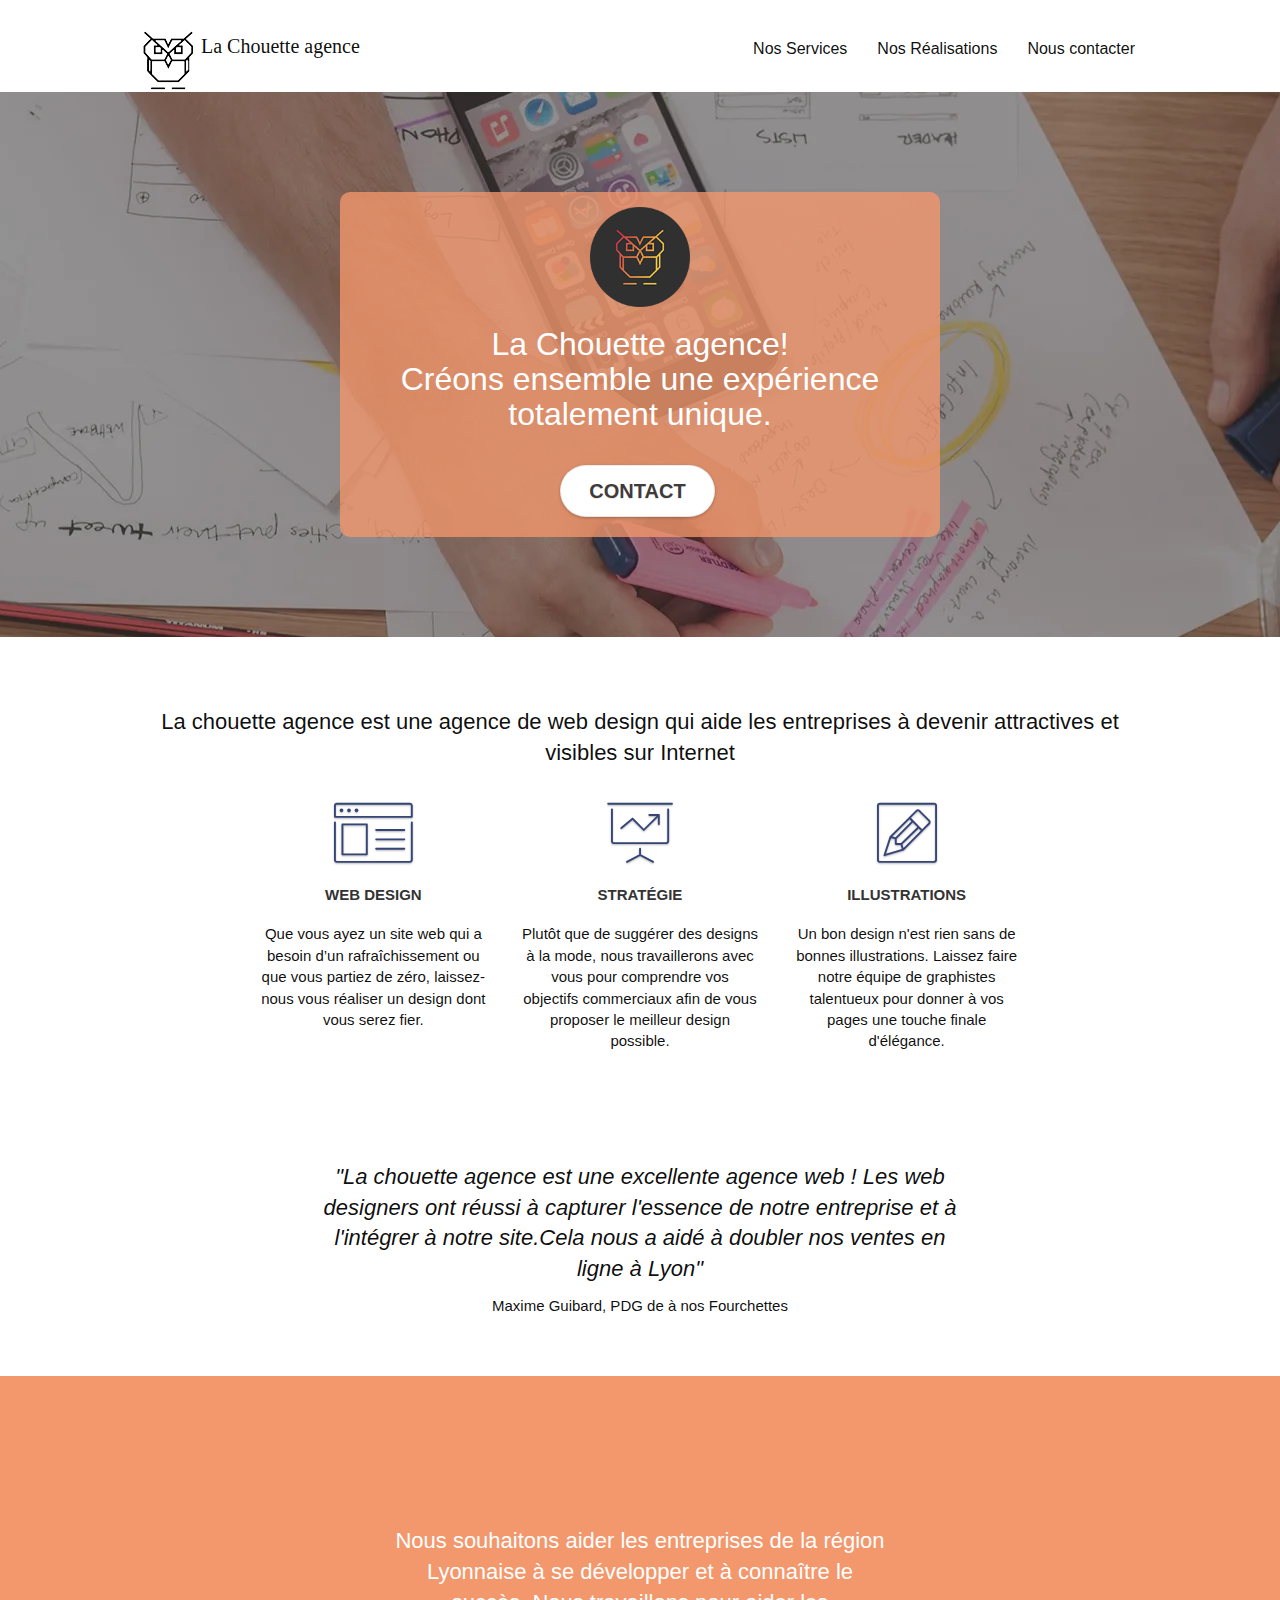
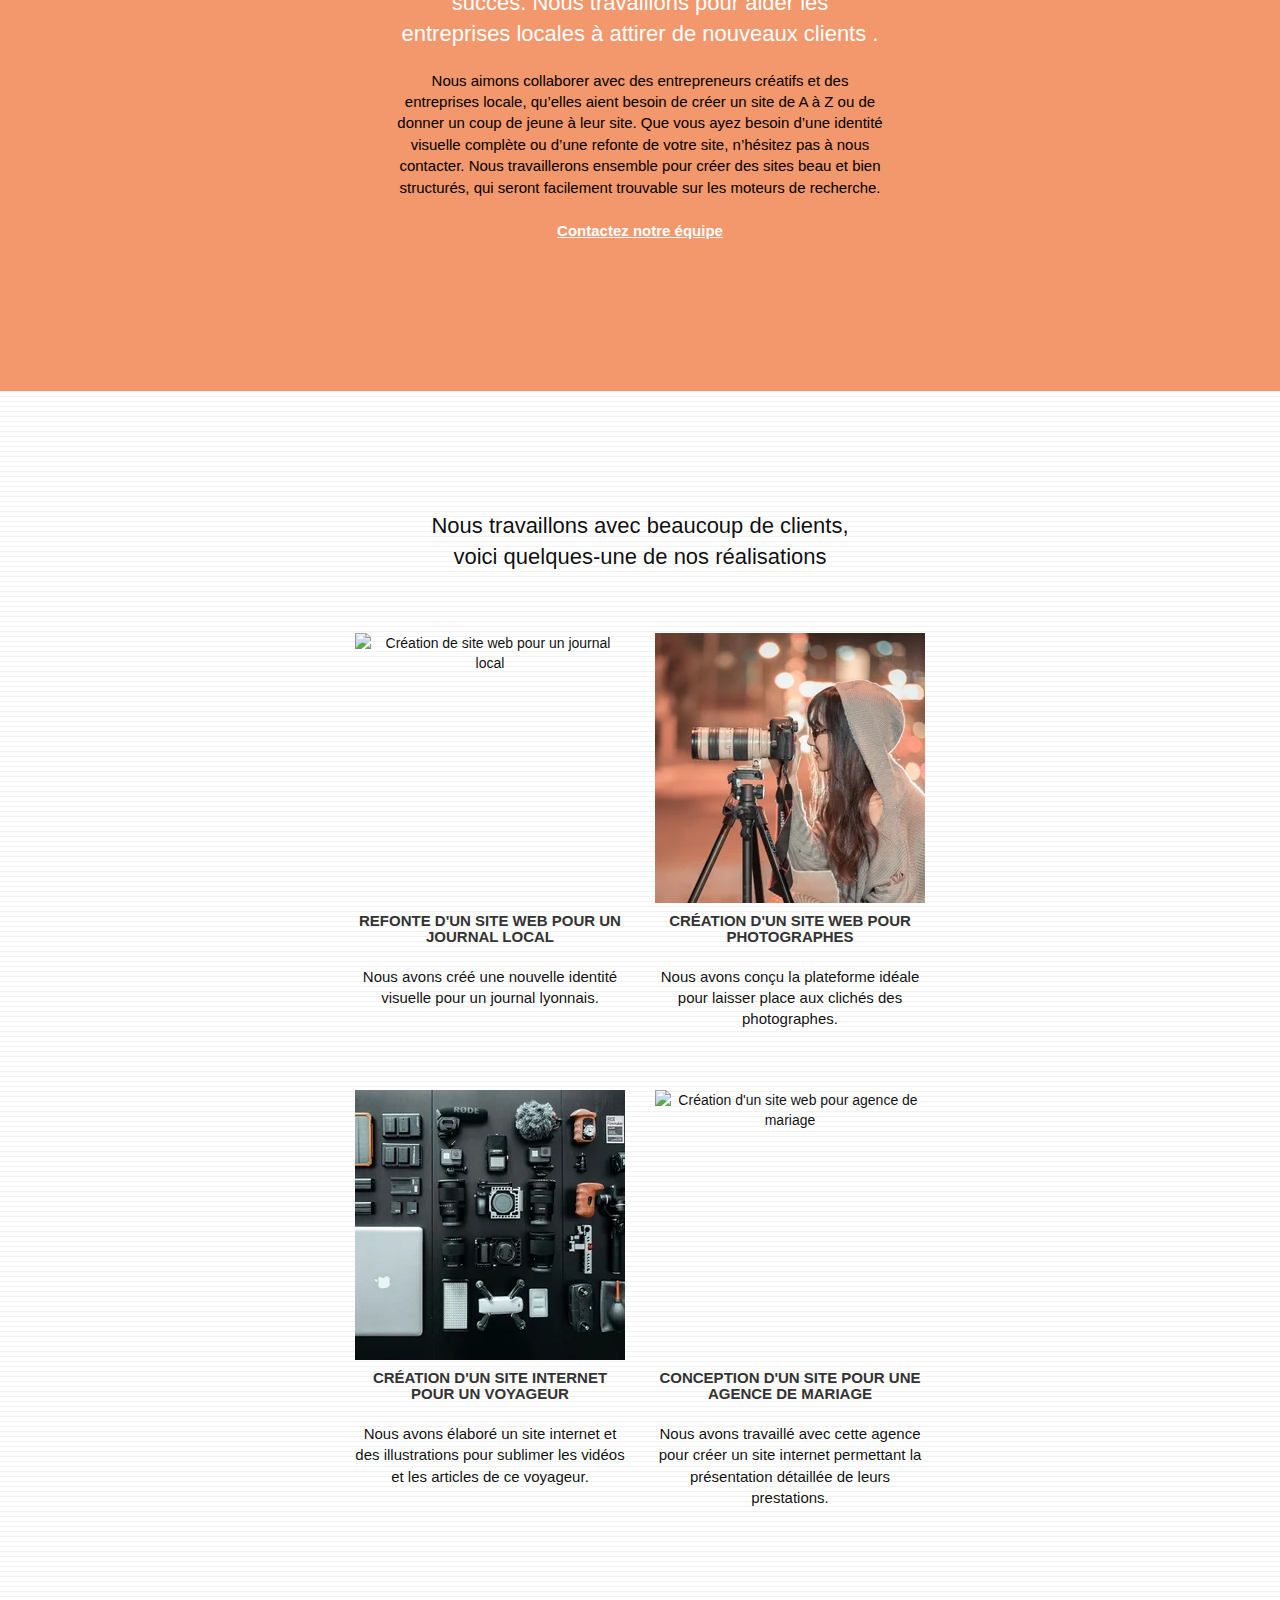
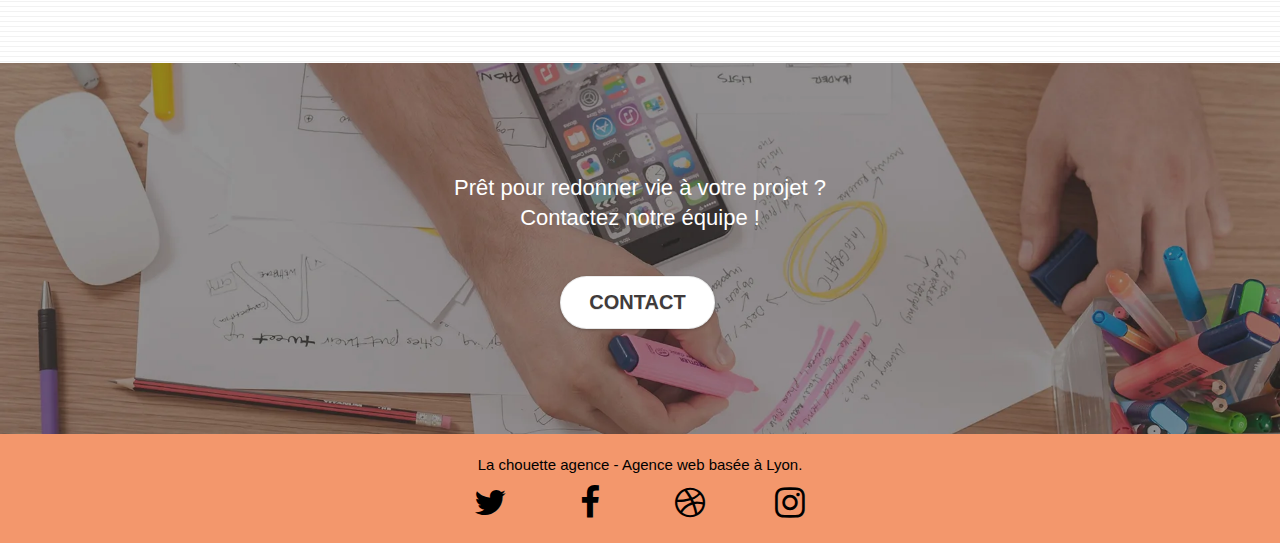
==== index.html @ d2828cb6 "Update index.html" ====
<!doctype html>
<html lang="fr">
<head>
	<title>La chouette agence, Entreprise de webdesign à Lyon</title>
    <meta charset="utf-8">
<!--Modification des mots-clés et description-->
    <meta name="keywords" content="Entreprise webdesign, Lyon, La choutette agence, agence web, site internet, création site web">
    <meta name="description" content="La chouette agence, entreprise de webdesign située à Lyon, qui conseille et aide les entreprises quel que soit leur domaine à réaliser leur futur projet.">
    <meta name="viewport" content="width=device-width, initial-scale=1.0, viewport-fit=cover">
	<meta name="google-site-verification" content="nMI5q4w3nzs-Ezta5hgh4aOCDaffCOp7oDGwOYuw6D8" />
<!--Autorisation d'indexation dans le moteur de recherche google-->
	<meta name="robots" content="index, follow">
<!--Open Graph-->
	<meta property="og:locale" content="fr_FR">
	<meta property="og:type" content="website">
	<meta property="og:title" content="La chouette agence, Entreprise webdesign à Lyon.">
	<meta property="og:url" content="https://tchessi.github.io/Lachouetteagence/index.html">
	<meta property="og:description" content="Créez votre site web grâce à l'expert en Web design La chouette agence situé à Lyon">
	<meta property="og:image" content="https://tchessi.github.io/Lachouetteagence/img/la-chouette-agence-banniere.jpg">
	<meta property="og:site_name" content="La chouette agence, Entreprise de Webdesign à Lyon">

    <link rel="shortcut icon" type="image/png" href="favicon.jpg"> 
	<link rel="apple-touch-icon" href="favicon.jpg">   
	<link rel="stylesheet" type="text/css" href="./css/bootstrap.css">
	<link rel="stylesheet" type="text/css" href="style.css">
	<link rel="stylesheet" type="text/css" href="./css/font-awesome.css">
	<link rel="stylesheet" type="text/css" href="./css/et-line.css">
	<link rel="preconnect" href="https://fonts.gstatic.com">

<!--Previent les duplications-->
	<link rel="canonical" href="https://tchessi.github.io/Lachouetteagence/index.html">   
<!-- Analytics -->
	<script defer src="https://www.googletagmanager.com/gtag/js?id=UA-164645214-1"></script>
	<script defer>
		window.dataLayer = window.dataLayer || [];
		function gtag() { dataLayer.push(arguments); }
		gtag('js', new Date());

		gtag('config', 'UA-164645214-1');
	</script>
<!-- Analytics END -->
    
</head>
<body>
<!-- Principal conteneur -->
<div class="page-container">
    
<!-- bloc-0 -->
<div class="bloc bgc-white l-bloc " id="bloc-0">
	<div class="container bloc-sm">

		<nav class="navbar row">
			<div class="navbar-header">
				<a class="navbar-brand" href="index.html" title="La page d'accueil"><img src="img/la-chouette-agence.png" width="31" height="40" alt="Logo du site" />
					<p>La Chouette agence</p>
				</a>
				<button id="nav-toggle" type="button" class="ui-navbar-toggle navbar-toggle" data-toggle="collapse" data-target=".navbar-1">
				<span class="sr-only">Toggle navigation</span><span class="icon-bar"></span><span class="icon-bar"></span><span class="icon-bar"></span>
				</button>
			</div>
			<div class="collapse navbar-collapse navbar-1 special-dropdown-nav">
				<ul class="site-navigation nav navbar-nav">
					<li>
						<a href="#bloc-2-services">Nos Services</a>
					</li>
					<li>
						<a href="#bloc-4-portfolio">Nos Réalisations</a>
					</li>
					<li>
						<a href="contact.html">Nous contacter</a>
					</li>
				</ul>
			</div>
		</nav>
	</div>
</div>
<!-- bloc-0 END -->

<!-- bloc-1-presentation -->
<div class="bloc bgc-dark-slate-blue bg-banniere d-bloc bg-t-edge bloc-bg-texture texture-paper b-parallax" id="bloc-1-hero" alt="Bannière du site">
	<div class="container bloc-lg">
		<div class="row tight-width-whitespace">
			<div class="col-sm-12 tangerine-background">
				<img src="img/logop.png" class="center-block image-resize-mode" width="100" height="100" alt="Logo de La chouette agence"/>
				<h1 class="text-center hero-bloc-text tc-white ">
					La Chouette agence! <br>
					Créons ensemble une expérience totalement unique.
				</h1>
				<div class="text-center">
					<a href="contact.html#bloc-7" class="btn btn-lg btn-clean btn-rd cta-hero btn-atomic-tangerine" id="cta-hero">Contact</a>
				</div>
			</div>
		</div>
	</div>
</div>
<!-- bloc-1-presentation END -->

<!-- bloc-2-services -->
<div class="bloc bgc-white l-bloc" id="bloc-2-services">
	<div class="container bloc-md">
		<div class="row">
			<div class="col-sm-12 text-center">
				<h2>La chouette agence est une agence de web design qui aide les entreprises à devenir attractives
					et visibles sur Internet</h2>
			</div>
		</div>
		<div class="row voffset-lg med-width-whitespace">
			<div class="col-sm-4">
				<div class="text-center">
					<span class="et-icon-browser sm-shadow icon-dark-slate-blue icons icon-lg"></span>
				</div>
				<h3 class="mg-md text-center">
					Web design
				</h3>
				<p class="text-center ">
					Que vous ayez un site web qui a besoin d&rsquo;un rafraîchissement ou que vous partiez de zéro, laissez-nous vous réaliser un design dont vous serez fier.
				</p>
			</div>
			<div class="col-sm-4">
				<div class="text-center">
					<span class="et-icon-presentation sm-shadow icon-dark-slate-blue icons icon-lg"></span>
				</div>
				<h3 class="mg-md text-center">
				Stratégie
				</h3>
				<p class="text-center ">
					Plutôt que de suggérer des designs à la mode, nous travaillerons avec vous pour comprendre vos objectifs commerciaux afin de vous proposer le meilleur design possible.<br>
				</p>
			</div>
			<div class="col-sm-4">
				<div class="text-center">
					<span class="et-icon-edit sm-shadow icon-dark-slate-blue icons icon-lg"></span>
				</div>
				<h3 class="mg-md text-center">
					Illustrations
				</h3>
				<p class="text-center ">
					Un bon design n'est rien sans de bonnes illustrations. Laissez faire notre équipe de graphistes talentueux pour donner à vos pages une touche finale d'élégance.
				</p>
			</div>
		</div>
		<div class="row voffset-lg voffset">
			<div class="col-xs-12 col-md-8 col-md-offset-2 text-center" alt="Avis de Maxime Guibard, PDG de à nos Fourchettes">
				<h2>
				<em>
					"La chouette agence est une excellente agence web !
					Les web designers ont réussi à capturer l'essence de notre entreprise et à l'intégrer à
					notre site.Cela nous a aidé à doubler nos ventes en ligne à Lyon"
				</em>
			</h2>
			<p>Maxime Guibard, PDG de à nos Fourchettes</p>
			</div>
		</div>
	</div>
</div>
<!-- bloc-2-services END -->

<!-- bloc-3-what-i-do -->
<div class="bloc tc-white bgc-atomic-tangerine bg-presentation d-bloc bloc-bg-texture texture-paper b-parallax" id="bloc-3-what-i-do">
	<div class="container bloc-lg">
		<div class="row tight-width-whitespace black-background">
			<div class="col-sm-12">
				<h2 class="mg-md text-center tc-white">
					Nous souhaitons aider les entreprises de la région Lyonnaise à se développer et à connaître le succès. Nous travaillons pour aider les entreprises locales à attirer de nouveaux clients .<br>
				</h2>
				<p class="text-center white">
					Nous aimons collaborer avec des entrepreneurs créatifs et des entreprises locale, qu’elles aient besoin de créer un site de A à Z ou de donner un coup de jeune à leur site. Que vous ayez besoin d’une identité visuelle complète ou d’une refonte de votre site, n’hésitez pas à nous contacter. Nous travaillerons ensemble pour créer des sites beau et bien structurés, qui seront facilement trouvable sur les moteurs de recherche. <br><br>
					<a class="ltc-white bold-link" href="contact.html" title="Contact">Contactez notre équipe</a><br>
				</p>
			</div>
		</div>
	</div>
</div>
<!-- bloc-3-what-i-do END -->

<!-- bloc-4-portfolio -->
<div class="bloc bgc-white bg-lines-h2-bg bg-repeat l-bloc" id="bloc-4-portfolio">
	<div class="container bloc-lg">
		<div class="row">
			<div class="col-sm-12 text-center">
				<h2>Nous travaillons avec beaucoup de clients, <br> voici quelques-une de nos réalisations</h2>
			</div>
		</div>
		<div class="row tight-width-whitespace portfolio-row">
			<div class="col-sm-6">
				<a href="img/1.webp" data-lightbox="img/1.webp" data-gallery-id="gallery-1" data-caption="Refonte d'un site web pour un journal local" data-frame="snapshot-lb">
				<img src="img/1.webp" width="270px" height="270px" alt="Création de site web pour un journal local" class="img-responsive portfolio-thumb" /></a>
				<h3 class="mg-md text-center">
					Refonte d'un site web pour un journal local
				</h3>
				<p class="text-center">
					Nous avons créé une nouvelle identité visuelle pour un journal lyonnais.
				</p>
			</div>
			<div class="col-sm-6">
				<a href="img/2.webp" data-lightbox="img/2.webp" data-gallery-id="gallery-1" data-caption="Création d'un site web pour photographes" data-frame="snapshot-lb">
				<img src="img/2.webp" width="270px" height="270px" class="img-responsive portfolio-thumb" alt="Création d'un site web pour photographes" /></a>
				<h3 class="mg-md text-center">
					Création d'un site web pour photographes
				</h3>
				<p class="text-center">
					Nous avons conçu la plateforme idéale pour laisser place aux clichés des photographes.
				</p>
			</div>
		</div>
		<div class="row tight-width-whitespace portfolio-row">
			<div class="col-sm-6">
				<a href="img/3.webp" data-lightbox="img/3.webp" data-gallery-id="gallery-1" data-caption="Création d'un site internet pour un voyageur" data-frame="snapshot-lb">
					<img src="img/3.webp" width="270px" height="270px" class="img-responsive portfolio-thumb" alt="Création d'un site web pour voyageur"/></a>
				<h3 class="mg-md text-center">
					Création d'un site internet pour un voyageur
				</h3>
				<p class="text-center">
					Nous avons élaboré un site internet et des illustrations pour sublimer les vidéos et les articles de ce voyageur.
				</p>
			</div>
			<div class="col-sm-6">
				<a href="img/4.webp" data-lightbox="img/4.webp" data-gallery-id="gallery-1" data-caption="Conception d'un site pour une agence de mariage" data-frame="snapshot-lb">
				<img src="img/4.webp" width="270px" height="270px" class="img-responsive portfolio-thumb" alt="Création d'un site web pour agence de mariage" /></a>
				<h3 class="mg-md text-center">
					Conception d'un site pour une agence de mariage
				</h3>
				<p class="text-center">
					Nous avons travaillé avec cette agence pour créer un site internet permettant la présentation détaillée de leurs prestations.
				</p>
			</div>
		</div>
	</div>
</div>
<!-- bloc-4-portfolio END -->

<!-- bloc-5-cta -->
<div class="bloc bgc-dark-slate-blue bg-banniere d-bloc bloc-bg-texture texture-paper" id="bloc-5-cta">
	<div class="container bloc-lg">
		<div class="row">
			<h2 class="mg-md text-center tc-white">
				Prêt pour redonner vie à votre projet ?<br>Contactez notre équipe !
			</h2>
			<div class="col-sm-12 text-center">
				<a href="contact.html" class="btn btn-atomic-tangerine btn-clean btn-rd btn-lg cta-hero" tiltle="Contact">Contact</a>
			</div>
		</div>
	</div>
</div>
<!-- bloc-5-cta END -->
<!-- ScrollToTop Button -->
<a class="bloc-button btn btn-d scrollToTop" onclick="scrollToTarget('1')">
	<span class="fa fa-chevron-up"></span></a>
<!-- ScrollToTop Button END-->

<!-- Footer - bloc-8 -->
<div class="bloc bgc-atomic-tangerine d-bloc" id="bloc-8">
	<div class="container bloc-sm">
		<div class="row">
			<div class="col-sm-12">
				<p class="text-center white">
					La chouette agence - Agence web basée à Lyon.<br>
				</p>
				<div class="row row-no-gutters social">
					<div class="col-sm-3">
						<div class="text-center">
							<a class="social" href="https://twitter.com/?lang=fr" title="Twitter"><span class="fa fa-twitter icon-md" alternate="twitter icon" ></span></a>
						</div>
					</div>
					<div class="col-sm-3">
						<div class="text-center">
							<a class="social" href="https://fr-fr.facebook.com" title="facebook" ><span class="fa fa-facebook icon-md" alternate="facebook icon"></span></a>
						</div>
					</div>
					<div class="col-sm-3">
						<div class="text-center">
							<a class="social" href="https://dribbble.com" title="Dribbble" ><span class="fa fa-dribbble icon-md" alternate="dribble icon"></span></a>
						</div>
					</div>
					<div class="col-sm-3">
						<div class="text-center">
							<a class="social" href="https://www.instagram.com" title="Instagram"><span class="fa fa-instagram icon-md" alternate="instagram logo"></span></a>
						</div>
					</div>
				</div>
			</div>
		</div>
	</div>
</div>
<!-- Footer - bloc-8 END -->

</div>
<!-- Principal conteneur END -->
<!--Javascript-->

<script defer src="./js/jquery-2.1.0.js" ></script>
<script defer src="./js/bootstrap.js"></script>
<script defer src="./js/blocs.js"></script>
<script defer src="./js/jquery.touchSwipe.js"></script>
<script async src="./js/gmaps.js"></script>
<script defer>LUX=(function(){var a=("undefined"!==typeof(LUX)&&"undefined"!==typeof(LUX.gaMarks)?LUX.gaMarks:[]);var d=("undefined"!==typeof(LUX)&&"undefined"!==typeof(LUX.gaMeasures)?LUX.gaMeasures:[]);var j="LUX_start";var k=window.performance;var l=("undefined"!==typeof(LUX)&&LUX.ns?LUX.ns:(Date.now?Date.now():+(new Date())));if(k&&k.timing&&k.timing.navigationStart){l=k.timing.navigationStart}function f(){if(k&&k.now){return k.now()}var o=Date.now?Date.now():+(new Date());return o-l}function b(n){if(k){if(k.mark){return k.mark(n)}else{if(k.webkitMark){return k.webkitMark(n)}}}a.push({name:n,entryType:"mark",startTime:f(),duration:0});return}function m(p,t,n){if("undefined"===typeof(t)&&h(j)){t=j}if(k){if(k.measure){if(t){if(n){return k.measure(p,t,n)}else{return k.measure(p,t)}}else{return k.measure(p)}}else{if(k.webkitMeasure){return k.webkitMeasure(p,t,n)}}}var r=0,o=f();if(t){var s=h(t);if(s){r=s.startTime}else{if(k&&k.timing&&k.timing[t]){r=k.timing[t]-k.timing.navigationStart}else{return}}}if(n){var q=h(n);if(q){o=q.startTime}else{if(k&&k.timing&&k.timing[n]){o=k.timing[n]-k.timing.navigationStart}else{return}}}d.push({name:p,entryType:"measure",startTime:r,duration:(o-r)});return}function h(n){return c(n,g())}function c(p,o){for(i=o.length-1;i>=0;i--){var n=o[i];if(p===n.name){return n}}return undefined}function g(){if(k){if(k.getEntriesByType){return k.getEntriesByType("mark")}else{if(k.webkitGetEntriesByType){return k.webkitGetEntriesByType("mark")}}}return a}return{mark:b,measure:m,gaMarks:a,gaMeasures:d}})();LUX.ns=(Date.now?Date.now():+(new Date()));LUX.ac=[];LUX.cmd=function(a){LUX.ac.push(a)};LUX.init=function(){LUX.cmd(["init"])};LUX.send=function(){LUX.cmd(["send"])};LUX.addData=function(a,b){LUX.cmd(["addData",a,b])};LUX_ae=[];window.addEventListener("error",function(a){LUX_ae.push(a)});LUX_al=[];if("function"===typeof(PerformanceObserver)&&"function"===typeof(PerformanceLongTaskTiming)){var LongTaskObserver=new PerformanceObserver(function(c){var b=c.getEntries();for(var a=0;a<b.length;a++){var d=b[a];LUX_al.push(d)}});try{LongTaskObserver.observe({type:["longtask"]})}catch(e){}};</script>

    

</body>
</html>
---- style.css ----
body {
    margin: 0;
    padding: 0;
    background: #FFF;
    overflow-x: hidden;
    -webkit-font-smoothing: antialiased;
    -moz-osx-font-smoothing: grayscale;
}
.navbar-header p {
    font-size: 20px;
    font-family: 'Viaoda Libre',cursive;
    padding: 0px!important;
    color: #000000f1!important;
}
.navbar-header a {
    display: flex;
}
a,
button {
    transition: all .3s ease-in-out;
    outline: none!important;
}

a:hover {
    text-decoration: none;
    cursor: pointer;
}

#page-loading-blocs-notifaction {
    position: fixed;
    top: 0;
    bottom: 0;
    width: 100%;
    z-index: 100000;
    background: #FFFFFF url("img/pageload-spinner.gif") no-repeat center center;
}

.bloc {
    width: 100%;
    clear: both;
    background: 50% 50% no-repeat;
    padding: 0 50px;
    -webkit-background-size: cover;
    -moz-background-size: cover;
    -o-background-size: cover;
    background-size: cover;
    position: relative;
}

.bloc .container {
    padding-left: 0;
    padding-right: 0;
}

.bloc-lg {
    padding: 100px 50px;
}

.bloc-md {
    padding: 50px;
}

.bloc-sm {
    padding: 20px 50px;
}

.bg-center,
.bg-l-edge,
.bg-r-edge,
.bg-t-edge,
.bg-b-edge,
.bg-tl-edge,
.bg-bl-edge,
.bg-tr-edge,
.bg-br-edge,
.bg-repeat {
    -webkit-background-size: auto!important;
    -moz-background-size: auto!important;
    -o-background-size: auto!important;
    background-size: auto!important;
}

.bg-repeat {
    background: repeat;
}

.bg-t-edge {
    background: top no-repeat;
}

.bloc-bg-texture::before {
    content: "";
    background-size: 2px 2px;
    position: absolute;
    top: 0;
    bottom: 0;
    left: 0;
    right: 0;
}

.texture-paper::before {
    background: url("img/texture-paper.webp");
    background-size: 280px 280px;
}

.b-parallax {
    background-attachment: fixed;
}

.d-bloc {
    color: rgb(255, 255, 255);
    font-size: 2rem;
    font-weight: bolder;
}

.d-bloc button:hover {
    color: rgba(255, 255, 255, 0.945);
}

.d-bloc .icon-round,
.d-bloc .icon-square,
.d-bloc .icon-rounded,
.d-bloc .icon-semi-rounded-a,
.d-bloc .icon-semi-rounded-b {
    border-color: rgba(255, 255, 255, .9);
}

.d-bloc .divider-h span {
    border-color: rgba(255, 255, 255, .2);
}

.d-bloc .a-btn,
.d-bloc .navbar a,
.d-bloc .navbar-brand,
.d-bloc a .icon-sm,
.d-bloc a .icon-md,
.d-bloc a .icon-lg,
.d-bloc a .icon-xl,
.d-bloc h1 a,
.d-bloc h2 a,
.d-bloc h3 a,
.d-bloc h4 a,
.d-bloc h5 a,
.d-bloc h6 a,
.d-bloc p a {
    color: rgb(0, 0, 0);
}

.d-bloc .a-btn:hover,
.d-bloc .navbar a:hover,
.d-bloc .navbar-brand:hover,
.d-bloc a:hover .icon-sm,
.d-bloc a:hover .icon-md,
.d-bloc a:hover .icon-lg,
.d-bloc a:hover .icon-xl,
.d-bloc h1 a:hover,
.d-bloc h2 a:hover,
.d-bloc h3 a:hover,
.d-bloc h4 a:hover,
.d-bloc h5 a:hover,
.d-bloc h6 a:hover,
.d-bloc p a:hover {
    color: rgba(255, 255, 255, 1);
}

.d-bloc .navbar-toggle .icon-bar {
    background: rgba(255, 255, 255, 1);
}

.d-bloc .btn-wire,
.d-bloc .btn-wire:hover {
    color: rgba(255, 255, 255, 1);
    border-color: rgba(255, 255, 255, 1);
}

.d-bloc .panel {
    color: rgba(0, 0, 0, .5);
}

.d-bloc .panel button:hover {
    color: rgba(0, 0, 0, .7);
}

.d-bloc .panel icon {
    border-color: rgba(0, 0, 0, .7);
}

.d-bloc .panel .divider-h span {
    border-color: rgba(0, 0, 0, .1);
}

.d-bloc .panel .a-btn {
    color: rgba(0, 0, 0, .6);
}

.d-bloc .panel .a-btn:hover {
    color: rgba(0, 0, 0, 1);
}

.d-bloc .panel .btn-wire,
.d-bloc .panel .btn-wire:hover {
    color: rgba(0, 0, 0, .7);
    border-color: rgba(0, 0, 0, .3);
}

.d-bloc .panel,
.l-bloc {
    color: rgba(0, 0, 0, .5);
}

.d-bloc .panel button:hover,
.l-bloc button:hover {
    color: rgba(0, 0, 0, .7);
}

.l-bloc .icon-round,
.l-bloc .icon-square,
.l-bloc .icon-rounded,
.l-bloc .icon-semi-rounded-a,
.l-bloc .icon-semi-rounded-b {
    border-color: rgba(0, 0, 0, .7);
}

.d-bloc .panel .divider-h span,
.l-bloc .divider-h span {
    border-color: rgba(0, 0, 0, .1);
}

.d-bloc .panel .a-btn,
.l-bloc .a-btn,
.l-bloc .navbar a,
.l-bloc .navbar-brand,
.l-bloc a .icon-sm,
.l-bloc a .icon-md,
.l-bloc a .icon-lg,
.l-bloc a .icon-xl,
.l-bloc h1 a,
.l-bloc h2 a,
.l-bloc h3 a,
.l-bloc h4 a,
.l-bloc h5 a,
.l-bloc h6 a,
.l-bloc p a {
    color: rgba(0, 0, 0, .6);
}

.d-bloc .panel .a-btn:hover,
.l-bloc .a-btn:hover,
.l-bloc .navbar a:hover,
.l-bloc .navbar-brand:hover,
.l-bloc a:hover .icon-sm,
.l-bloc a:hover .icon-md,
.l-bloc a:hover .icon-lg,
.l-bloc a:hover .icon-xl,
.l-bloc h1 a:hover,
.l-bloc h2 a:hover,
.l-bloc h3 a:hover,
.l-bloc h4 a:hover,
.l-bloc h5 a:hover,
.l-bloc h6 a:hover,
.l-bloc p a:hover {
    color: rgba(0, 0, 0, 1);
}

.l-bloc .navbar-toggle .icon-bar {
    color: rgba(0, 0, 0, .6);
}

.d-bloc .panel .btn-wire,
.d-bloc .panel .btn-wire:hover,
.l-bloc .btn-wire,
.l-bloc .btn-wire:hover {
    color: rgba(0, 0, 0, .7);
    border-color: rgba(0, 0, 0, .3);
}

.voffset {
    margin-top: 30px;
}

.voffset-lg {
    margin-top: 80px;
}

.row-no-gutters {
    margin-right: 0;
    margin-left: 0;
}

.row.row-no-gutters > [class^="col-"],
.row.row-no-gutters > [class*=" col-"] {
    padding-right: 0;
    padding-left: 0;
}

#bloc-1-hero h1 {
    font-size: 32px;
}

.navbar {
    margin-bottom: 0;
    z-index: 1;
}

.navbar-brand {
    padding: 3px 15px;
    font-size: 25px;
    font-weight: normal;
    font-weight: 600;
    line-height: 44px;
}

.navbar-brand img {
    width: 55px;
    height: 72px;
    margin: 0 5px 0 0;
    display: inline;
}

.navbar-brand img[src$=svg] {
    min-width: 100px;
}

.nav-center .navbar-brand img {
    margin: 0;
}

.navbar .nav {
    padding-top: 2px;
    margin-right: -16px;
    float: right;
    z-index: 1;
}

.nav > li {
    float: left;
    margin-top: 4px;
    font-size: 16px;
}

.navbar-nav .open .dropdown-menu > li > a {
    text-align: inherit;
}

.nav > li a:hover,
.nav > li a:focus {
    background: #f3976cab;
}

.navbar-toggle {
    margin: 10px 10px 0 0;
    border: 0px;
}

.navbar-toggle:hover {
    background: transparent!important;
}

.navbar-toggle .icon-bar {
    background-color: rgba(0, 0, 0, .5);
    width: 26px;
}

.nav-invert .navbar .nav {
    float: left;
}

.nav-invert .navbar-header,
.nav-invert .navbar-brand {
    float: right;
    position: relative;
    z-index: 2;
}

@media (min-width: 768px) {
    .site-navigation {
        position: absolute;
        top: 50%;
        right: 20px;
        transform: translate(0, -50%);
        -webkit-transform: translateY(-50%);
    }
    .nav > li .dropdown-menu a,
    .nav > li .dropdown-menu a:hover {
        color: #484848;
    }
    .nav-invert .site-navigation {
        left: 0;
        right: 0;
    }
    .nav-center {
        text-align: center;
    }
    .nav-center .navbar-header {
        width: 100%;
    }
    .nav-center .navbar-header,
    .nav-center .navbar-brand,
    .nav-center .nav > li {
        float: none;
        display: inline-block;
    }
    .nav-center .site-navigation {
        position: relative;
        width: 100%;
        right: 0;
        margin-right: 0px;
        margin-top: 20px;
    }
    .nav-center.mini-nav .navbar-toggle {
        float: none;
        margin: 10px auto 0;
    }
}

.nav > li > .dropdown a {
    background: none!important;
    display: block;
    padding: 14px 15px;
}

nav .caret {
    margin: 0 5px;
}

.dropdown-menu .dropdown-menu {
    top: -8px;
    left: 100%;
}

.dropdown-menu .dropmenu-flow-right {
    top: 100%;
    left: 0;
    margin-left: -1px;
    border-top-left-radius: 0;
    border-top-right-radius: 0;
}

.dropdown-menu .dropdown span {
    border: 4px solid black;
    border-top-color: transparent;
    border-right-color: transparent;
    border-bottom-color: transparent;
    margin: 6px -5px 0 0!important;
    float: right;
}

.mg-md {
    margin-top: 10px;
    margin-bottom: 20px;
}

.mg-lg {
    margin-top: 10px;
    margin-bottom: 40px;
}

.btn {
    margin: 0 5px 5px 0;
}

.btn.pull-right {
    margin: 0 0 5px 5px;
}

.btn-d,
.btn-d:hover,
.btn-d:focus {
    color: #FFF;
    background: rgba(0, 0, 0, .3);
}

button {
    outline: none!important;
}

.btn-rd {
    border-radius: 40px;
}

.btn-clean {
    border: 1px solid rgba(0, 0, 0, .08);
    border-bottom-color: rgba(0, 0, 0, .1);
    text-shadow: 0 1px 0 rgba(0, 0, 1, .1);
    box-shadow: 0 1px 3px rgba(0, 0, 1, .25), inset 0 1px 0 0 rgba(255, 255, 255, .15);
}

.icon-md {
    font-size: 35px!important;
}

.icon-lg {
    font-size: 60px!important;
}

.sm-shadow {
    text-shadow: 0 1px 2px rgba(0, 0, 0, .3);
}

.panel-sq,
.panel-sq .panel-heading,
.panel-sq .panel-footer {
    border-radius: 0;
}

.panel-rd {
    border-radius: 30px;
}

.panel-rd .panel-heading {
    border-radius: 29px 29px 0 0;
}

.panel-rd .panel-footer {
    border-radius: 0 0 29px 29px;
}

.form-control {
    border-color: rgba(0, 0, 0, .1);
    box-shadow: none;
}

.scrollToTop {
    width: 40px;
    height: 40px;
    position: fixed;
    bottom: 20px;
    right: 20px;
    opacity: 0;
    z-index: 500;
    transition: all .3s ease-in-out;
}

.scrollToTop span {
    margin-top: 6px;
}

.showScrollTop {
    font-size: 14px;
    opacity: 1;
}

a[data-lightbox] {
    position: relative;
    display: block;
    text-align: center;
}

a[data-lightbox]:hover::before {
    content: "+";
    font-family: "HelveticaNeue-Light", "Helvetica Neue Light", "Helvetica Neue", Helvetica, Arial;
    font-size: 32px;
    width: 50px;
    height: 50px;
    margin-left: -25px;
    border-radius: 50%;
    background: rgba(0, 0, 0, .6);
    color: #FFF;
    font-weight: 100;
    z-index: 1;
    position: absolute;
    top: 50%;
    transform: translateY(-50%);
    -webkit-transform: translateY(-50%);
}

a[data-lightbox]:hover img {
    opacity: 0.6;
    -webkit-animation-fill-mode: none;
    animation-fill-mode: none;
}

#lightbox-modal {
    display: flex;
    align-items: center;
}

#lightbox-modal .modal-dialog {
    width: 90%;
    max-width: 900px;
    margin: 0 auto 0;
}

#lightbox-modal .modal-dialog img {
    max-height: 90vh;
    margin: 0 auto;
}

.lightbox-caption {
    padding: 20px;
    color: #FFF;
    background: rgba(0, 0, 0, .5);
    position: absolute;
    left: 15px;
    right: 15px;
    bottom: 5px;
}

.close-lightbox {
    color: #FFF;
    font-size: 30px;
    position: absolute;
    top: 20px;
    right: 20px;
    z-index: 20;
    background: rgba(0, 0, 0, .5);
    border: none;
    line-height: 30px;
    padding: 0 9px 5px;
    opacity: 0.3;
}

.close-lightbox:hover,
.next-lightbox:hover,
.prev-lightbox:hover {
    opacity: 1.0;
    color: #FFF;
}

.next-lightbox,
.prev-lightbox {
    font-size: 20px;
    color: rgba(255, 255, 255, .9);
    background: rgba(0, 0, 0, .5);
    transition: all .2s ease-in-out;
    position: absolute;
    top: 45%;
    z-index: 1;
    opacity: 0.4;
}

.next-lightbox {
    padding: 6px 8px 1px 13px;
    right: 25px;
}

.prev-lightbox {
    padding: 6px 13px 1px 10px;
    left: 25px;
}

.snapshot-lb .modal-body {
    padding-bottom: 45px;
}

.snapshot-lb .lightbox-caption {
    padding: 0;
    color: rgba(0, 0, 0, .5);
    background: none;
}

h1,
h2,
h3,
h4,
h5,
h6,
p,
label,
.btn,
a {
    font-family: "helvetica";
    font-weight: 400;
    color: #000000f1!important;
}

.container {
    max-width: 1000px;
}

.hero-bloc-text {
    font-size: 38px;
}

.hero-bloc-text-sub {
    font-size: 36px;
}

.statement-bloc-text {
    line-height: 26px;
    font-style: italic;
    font-size: 20px;
    text-align: center;
    font-weight: lighter;
    max-width: 520px;
    margin: auto auto auto auto;
}

p {
    font-size: 15px;
}
.tangerine-background {
    background-color: #f3976cc7;
    padding-top: 15px;
    padding-bottom: 15px;
    border-radius: 10px;
}

.tight-width-whitespace {
    max-width: 600px;
    margin: auto auto auto auto;
}

.h1 {
    font-size: 20px;
    font-family: "Open Sans";
}

.cta-hero {
    margin-top: 22px;
    color: #FFFFFF!important;
    text-transform: uppercase;
    padding: 12px 28px 12px 28px;
    font-size: 20px;
    font-weight: 800;
}

.social {
    max-width: 400px;
    margin: auto auto auto auto;
}

h2 {
    font-size: 22px;
    line-height: 1.4em;
}

h3 {
    font-size: 15px;
    text-transform: uppercase;
    font-weight: 700;
    color: #333333!important;
}

.med-width-whitespace {
    max-width: 800px;
    margin: auto auto auto auto;
    box-shadow: 0px 0px 0px #000000;
}

h1 {
    color: #333333!important;
}

h4 {
    color: #333333!important;
}

.icons {
    margin-bottom: 14px;
    margin-top: 24px;
}

.white {
    color: #000000!important;
   
}

.portfolio-thumb {
    margin-left: auto;
    margin-right: auto;
}

.portfolio-row {
    margin-bottom: 44px;
    margin-top: 50px;
}

.avatar {
    box-shadow: 0px 4px 9px rgba(0, 0, 0, 0.3);
}

.black-background {
    background-color: #F3976C;
    padding: 40px 40px 40px 40px;
    border-radius: 15px;
    position: relative;
}

.bold-link {
    font-weight: 900;
    text-decoration: underline!important;
}

.bgc-white {
    background-color: #FFFFFF;
}

.bgc-dark-slate-blue {
    background-color: #364577;
}

.bgc-atomic-tangerine {
    background-color: #F3976C;
}

.tc-white {
    color: #FFFFFF!important;
    position: relative;
}

.btn-atomic-tangerine {
    background: #ffffff;
    color: #403b3b!important;
}

.btn-atomic-tangerine:hover {
    background: #c27956!important;
    color: #FFFFFF!important;
}

.ltc-white {
    color: #FFFFFF!important;
}

.ltc-white:hover {
    color: #cccccc!important;
}

.ltc-atomic-tangerine {
    color: #F3976C!important;
}

.ltc-atomic-tangerine:hover {
    color: #c27956!important;
}

.icon-dark-slate-blue {
    color: #364577!important;
    border-color: #364577!important;
}

.bg-dots-bg {
    background-image: url("img/dots-bg.png");
}

.bg-lines-h2-bg {
    background-image: url("img/lines-h2-bg.png");
}

.bg-banniere {
    background-image: url("img/la-chouette-agence-banniere.webp");
}

.bg-presentation {
    background-image: url("img/image-de-presentation.webp");
}

@media (max-width: 1024px) {
    .bloc {
        padding-left: 20px;
        padding-right: 20px;
    }
    .bloc.full-width-bloc,
    .bloc-tile-2.full-width-bloc .container,
    .bloc-tile-3.full-width-bloc .container,
    .bloc-tile-4.full-width-bloc .container {
        padding-left: 0;
        padding-right: 0;
    }
}

@media (max-width: 992px) and (min-width: 768px) {
    .navbar .nav {
        max-width: 80%
    }
    .nav-center.navbar .nav {
        max-width: 100%
    }
}

@media only screen and (min-device-width: 768px) and (max-device-width: 1024px) and (orientation: landscape) {
    .b-parallax {
        background-attachment: scroll;
    }
}

@media only screen and (min-device-width: 1024px) and (max-device-width: 1366px) and (-webkit-min-device-pixel-ratio: 1.5) {
    .b-parallax {
        background-attachment: scroll;
    }
}

@media (max-width: 991px) {
    .container {
        width: 100%;
    }
    .b-parallax {
        background-attachment: scroll;
    }
    .page-container,
    #hero-bloc {
        overflow-x: hidden;
        position: relative;
    }
    .bloc {
        padding-left: constant(safe-area-inset-left);
        padding-right: constant(safe-area-inset-right);
    }
    .bloc-group,
    .bloc-group .bloc {
        display: block;
        width: 100%;
    }
    .bloc-fill-screen .fill-bloc-top-edge,
    .bloc-fill-screen .fill-bloc-bottom-edge {
        padding: 0 20px;
        padding-left: constant(safe-area-inset-left);
        padding-right: constant(safe-area-inset-right);
    }
}

@media (max-width: 767px) {
    .page-container {
        overflow-x: hidden;
        position: relative;
    }
    h1,
    h2,
    h3,
    h4,
    h5,
    h6,
    p,
    #disqus_thread {
        padding-left: 10px!important;
        padding-right: 10px!important;
    }
    .b-parallax {
        background-attachment: scroll;
    }
    .navbar .nav {
        padding-top: 0;
        border-top: 1px solid rgba(0, 0, 0, .2);
        float: none!important;
    }
    .navbar.row {
        margin-left: 0;
        margin-right: 0;
    }
    .site-navigation {
        position: inherit;
        transform: none;
        -webkit-transform: none;
        -ms-transform: none;
    }
    .nav > li {
        margin-top: 0;
        border-bottom: 1px solid rgba(0, 0, 0, .1);
        background: rgba(0, 0, 0, .05);
        text-align: left;
        padding-left: 15px;
        width: 100%;
    }
    .nav > li:hover {
        background: rgba(0, 0, 0, .08);
    }
    .dropdown .dropdown a .caret {
        float: none;
        margin: 5px 0 0 10px!important;
        border: 4px solid black;
        border-bottom-color: transparent;
        border-right-color: transparent;
        border-left-color: transparent;
    }
    #hero-bloc .navbar .nav {
        background: rgba(0, 0, 0, .8);
    }
    #hero-bloc .navbar .nav a {
        color: rgba(255, 255, 255, .6);
    }
    .hero {
        padding: 50px 0;
    }
    .hero-nav {
        left: -1px;
        right: -1px;
    }
    .navbar-collapse {
        padding: 0;
        overflow-x: hidden;
        -webkit-box-shadow: none;
        box-shadow: none;
    }
    .navbar-brand img {
        max-height: 80px;
        width: auto;
    }
    .nav-invert .navbar-header {
        float: none;
        width: 100%;
    }
    .nav-invert .navbar-toggle {
        float: left;
        margin-left: 10px;
    }
    .bloc {
        padding-left: 0;
        padding-right: 0;
    }
    .bloc-xxl,
    .bloc-xl,
    .bloc-lg {
        padding: 40px 0;
    }
    .bloc-sm,
    .bloc-md {
        padding-left: 0;
        padding-right: 0;
    }
    .bloc-tile-2 .container,
    .bloc-tile-3 .container,
    .bloc-tile-4 .container,
    .bloc-fill-screen .fill-bloc-top-edge,
    .bloc-fill-screen .fill-bloc-bottom-edge {
        padding-left: 0;
        padding-right: 0;
    }
    .a-block {
        padding: 0 10px;
    }
    .btn-dwn {
        display: none;
    }
    .voffset {
        margin-top: 5px;
    }
    .voffset-md {
        margin-top: 20px;
    }
    .voffset-lg {
        margin-top: 30px;
    }
    form {
        padding: 5px;
    }
    .close-lightbox {
        display: inline-block;
    }
    .blocsapp-device-iphone5 {
        background-size: 216px 425px;
        padding-top: 60px;
        width: 216px;
        height: 425px;
    }
    .blocsapp-device-iphone5 img {
        width: 180px;
        height: 320px;
    }
}

@media (max-width: 400px) {
    .bloc {
        padding-left: 0;
        padding-right: 0;
    }
}

@media (max-width: 767px) {
    .bloc-mob-center-text {
        text-align: center;
    }
    .bg-banniere {
        background-image: none;
    }
    .texture-paper::before {
        background: #F3976C;

    }
}
---- css/et-line.css ----
@font-face {
    font-family: et-line;
    src: url(../fonts/et-line.eot);
    src: url(../fonts/et-line.eot?#iefix) format('embedded-opentype'), url(../fonts/et-line.woff) format('woff'), url(../fonts/et-line.ttf) format('truetype'), url(../fonts/et-line.svg#et-line) format('svg');
    font-weight: 400;
    font-style: normal;
    font-display: swap;
}

.et-icon-adjustments,
.et-icon-alarmclock,
.et-icon-anchor,
.et-icon-aperture,
.et-icon-attachment,
.et-icon-bargraph,
.et-icon-basket,
.et-icon-beaker,
.et-icon-bike,
.et-icon-book-open,
.et-icon-briefcase,
.et-icon-browser,
.et-icon-calendar,
.et-icon-camera,
.et-icon-caution,
.et-icon-chat,
.et-icon-circle-compass,
.et-icon-clipboard,
.et-icon-clock,
.et-icon-cloud,
.et-icon-compass,
.et-icon-desktop,
.et-icon-dial,
.et-icon-document,
.et-icon-documents,
.et-icon-download,
.et-icon-dribbble,
.et-icon-edit,
.et-icon-envelope,
.et-icon-expand,
.et-icon-facebook,
.et-icon-flag,
.et-icon-focus,
.et-icon-gears,
.et-icon-genius,
.et-icon-gift,
.et-icon-global,
.et-icon-globe,
.et-icon-googleplus,
.et-icon-grid,
.et-icon-happy,
.et-icon-hazardous,
.et-icon-heart,
.et-icon-hotairballoon,
.et-icon-hourglass,
.et-icon-key,
.et-icon-laptop,
.et-icon-layers,
.et-icon-lifesaver,
.et-icon-lightbulb,
.et-icon-linegraph,
.et-icon-linkedin,
.et-icon-lock,
.et-icon-magnifying-glass,
.et-icon-map,
.et-icon-map-pin,
.et-icon-megaphone,
.et-icon-mic,
.et-icon-mobile,
.et-icon-newspaper,
.et-icon-notebook,
.et-icon-paintbrush,
.et-icon-paperclip,
.et-icon-pencil,
.et-icon-phone,
.et-icon-picture,
.et-icon-pictures,
.et-icon-piechart,
.et-icon-presentation,
.et-icon-pricetags,
.et-icon-printer,
.et-icon-profile-female,
.et-icon-profile-male,
.et-icon-puzzle,
.et-icon-quote,
.et-icon-recycle,
.et-icon-refresh,
.et-icon-ribbon,
.et-icon-rss,
.et-icon-sad,
.et-icon-scissors,
.et-icon-scope,
.et-icon-search,
.et-icon-shield,
.et-icon-speedometer,
.et-icon-strategy,
.et-icon-streetsign,
.et-icon-tablet,
.et-icon-target,
.et-icon-telescope,
.et-icon-toolbox,
.et-icon-tools,
.et-icon-tools-2,
.et-icon-trophy,
.et-icon-tumblr,
.et-icon-twitter,
.et-icon-upload,
.et-icon-video,
.et-icon-wallet,
.et-icon-wine {
    font-family: et-line;
    speak-as: none;
    font-style: normal;
    font-weight: 400;
    font-variant: normal;
    text-transform: none;
    line-height: 1;
    -webkit-font-smoothing: antialiased;
    -moz-osx-font-smoothing: grayscale;
    display: inline-block
}

.et-icon-mobile:before {
    content: "\e000"
}

.et-icon-laptop:before {
    content: "\e001"
}

.et-icon-desktop:before {
    content: "\e002"
}

.et-icon-tablet:before {
    content: "\e003"
}

.et-icon-phone:before {
    content: "\e004"
}

.et-icon-document:before {
    content: "\e005"
}

.et-icon-documents:before {
    content: "\e006"
}

.et-icon-search:before {
    content: "\e007"
}

.et-icon-clipboard:before {
    content: "\e008"
}

.et-icon-newspaper:before {
    content: "\e009"
}

.et-icon-notebook:before {
    content: "\e00a"
}

.et-icon-book-open:before {
    content: "\e00b"
}

.et-icon-browser:before {
    content: "\e00c"
}

.et-icon-calendar:before {
    content: "\e00d"
}

.et-icon-presentation:before {
    content: "\e00e"
}

.et-icon-picture:before {
    content: "\e00f"
}

.et-icon-pictures:before {
    content: "\e010"
}

.et-icon-video:before {
    content: "\e011"
}

.et-icon-camera:before {
    content: "\e012"
}

.et-icon-printer:before {
    content: "\e013"
}

.et-icon-toolbox:before {
    content: "\e014"
}

.et-icon-briefcase:before {
    content: "\e015"
}

.et-icon-wallet:before {
    content: "\e016"
}

.et-icon-gift:before {
    content: "\e017"
}

.et-icon-bargraph:before {
    content: "\e018"
}

.et-icon-grid:before {
    content: "\e019"
}

.et-icon-expand:before {
    content: "\e01a"
}

.et-icon-focus:before {
    content: "\e01b"
}

.et-icon-edit:before {
    content: "\e01c"
}

.et-icon-adjustments:before {
    content: "\e01d"
}

.et-icon-ribbon:before {
    content: "\e01e"
}

.et-icon-hourglass:before {
    content: "\e01f"
}

.et-icon-lock:before {
    content: "\e020"
}

.et-icon-megaphone:before {
    content: "\e021"
}

.et-icon-shield:before {
    content: "\e022"
}

.et-icon-trophy:before {
    content: "\e023"
}

.et-icon-flag:before {
    content: "\e024"
}

.et-icon-map:before {
    content: "\e025"
}

.et-icon-puzzle:before {
    content: "\e026"
}

.et-icon-basket:before {
    content: "\e027"
}

.et-icon-envelope:before {
    content: "\e028"
}

.et-icon-streetsign:before {
    content: "\e029"
}

.et-icon-telescope:before {
    content: "\e02a"
}

.et-icon-gears:before {
    content: "\e02b"
}

.et-icon-key:before {
    content: "\e02c"
}

.et-icon-paperclip:before {
    content: "\e02d"
}

.et-icon-attachment:before {
    content: "\e02e"
}

.et-icon-pricetags:before {
    content: "\e02f"
}

.et-icon-lightbulb:before {
    content: "\e030"
}

.et-icon-layers:before {
    content: "\e031"
}

.et-icon-pencil:before {
    content: "\e032"
}

.et-icon-tools:before {
    content: "\e033"
}

.et-icon-tools-2:before {
    content: "\e034"
}

.et-icon-scissors:before {
    content: "\e035"
}

.et-icon-paintbrush:before {
    content: "\e036"
}

.et-icon-magnifying-glass:before {
    content: "\e037"
}

.et-icon-circle-compass:before {
    content: "\e038"
}

.et-icon-linegraph:before {
    content: "\e039"
}

.et-icon-mic:before {
    content: "\e03a"
}

.et-icon-strategy:before {
    content: "\e03b"
}

.et-icon-beaker:before {
    content: "\e03c"
}

.et-icon-caution:before {
    content: "\e03d"
}

.et-icon-recycle:before {
    content: "\e03e"
}

.et-icon-anchor:before {
    content: "\e03f"
}

.et-icon-profile-male:before {
    content: "\e040"
}

.et-icon-profile-female:before {
    content: "\e041"
}

.et-icon-bike:before {
    content: "\e042"
}

.et-icon-wine:before {
    content: "\e043"
}

.et-icon-hotairballoon:before {
    content: "\e044"
}

.et-icon-globe:before {
    content: "\e045"
}

.et-icon-genius:before {
    content: "\e046"
}

.et-icon-map-pin:before {
    content: "\e047"
}

.et-icon-dial:before {
    content: "\e048"
}

.et-icon-chat:before {
    content: "\e049"
}

.et-icon-heart:before {
    content: "\e04a"
}

.et-icon-cloud:before {
    content: "\e04b"
}

.et-icon-upload:before {
    content: "\e04c"
}

.et-icon-download:before {
    content: "\e04d"
}

.et-icon-target:before {
    content: "\e04e"
}

.et-icon-hazardous:before {
    content: "\e04f"
}

.et-icon-piechart:before {
    content: "\e050"
}

.et-icon-speedometer:before {
    content: "\e051"
}

.et-icon-global:before {
    content: "\e052"
}

.et-icon-compass:before {
    content: "\e053"
}

.et-icon-lifesaver:before {
    content: "\e054"
}

.et-icon-clock:before {
    content: "\e055"
}

.et-icon-aperture:before {
    content: "\e056"
}

.et-icon-quote:before {
    content: "\e057"
}

.et-icon-scope:before {
    content: "\e058"
}

.et-icon-alarmclock:before {
    content: "\e059"
}

.et-icon-refresh:before {
    content: "\e05a"
}

.et-icon-happy:before {
    content: "\e05b"
}

.et-icon-sad:before {
    content: "\e05c"
}

.et-icon-facebook:before {
    content: "\e05d"
}

.et-icon-twitter:before {
    content: "\e05e"
}

.et-icon-googleplus:before {
    content: "\e05f"
}

.et-icon-rss:before {
    content: "\e060"
}

.et-icon-tumblr:before {
    content: "\e061"
}

.et-icon-linkedin:before {
    content: "\e062"
}

.et-icon-dribbble:before {
    content: "\e063"
}
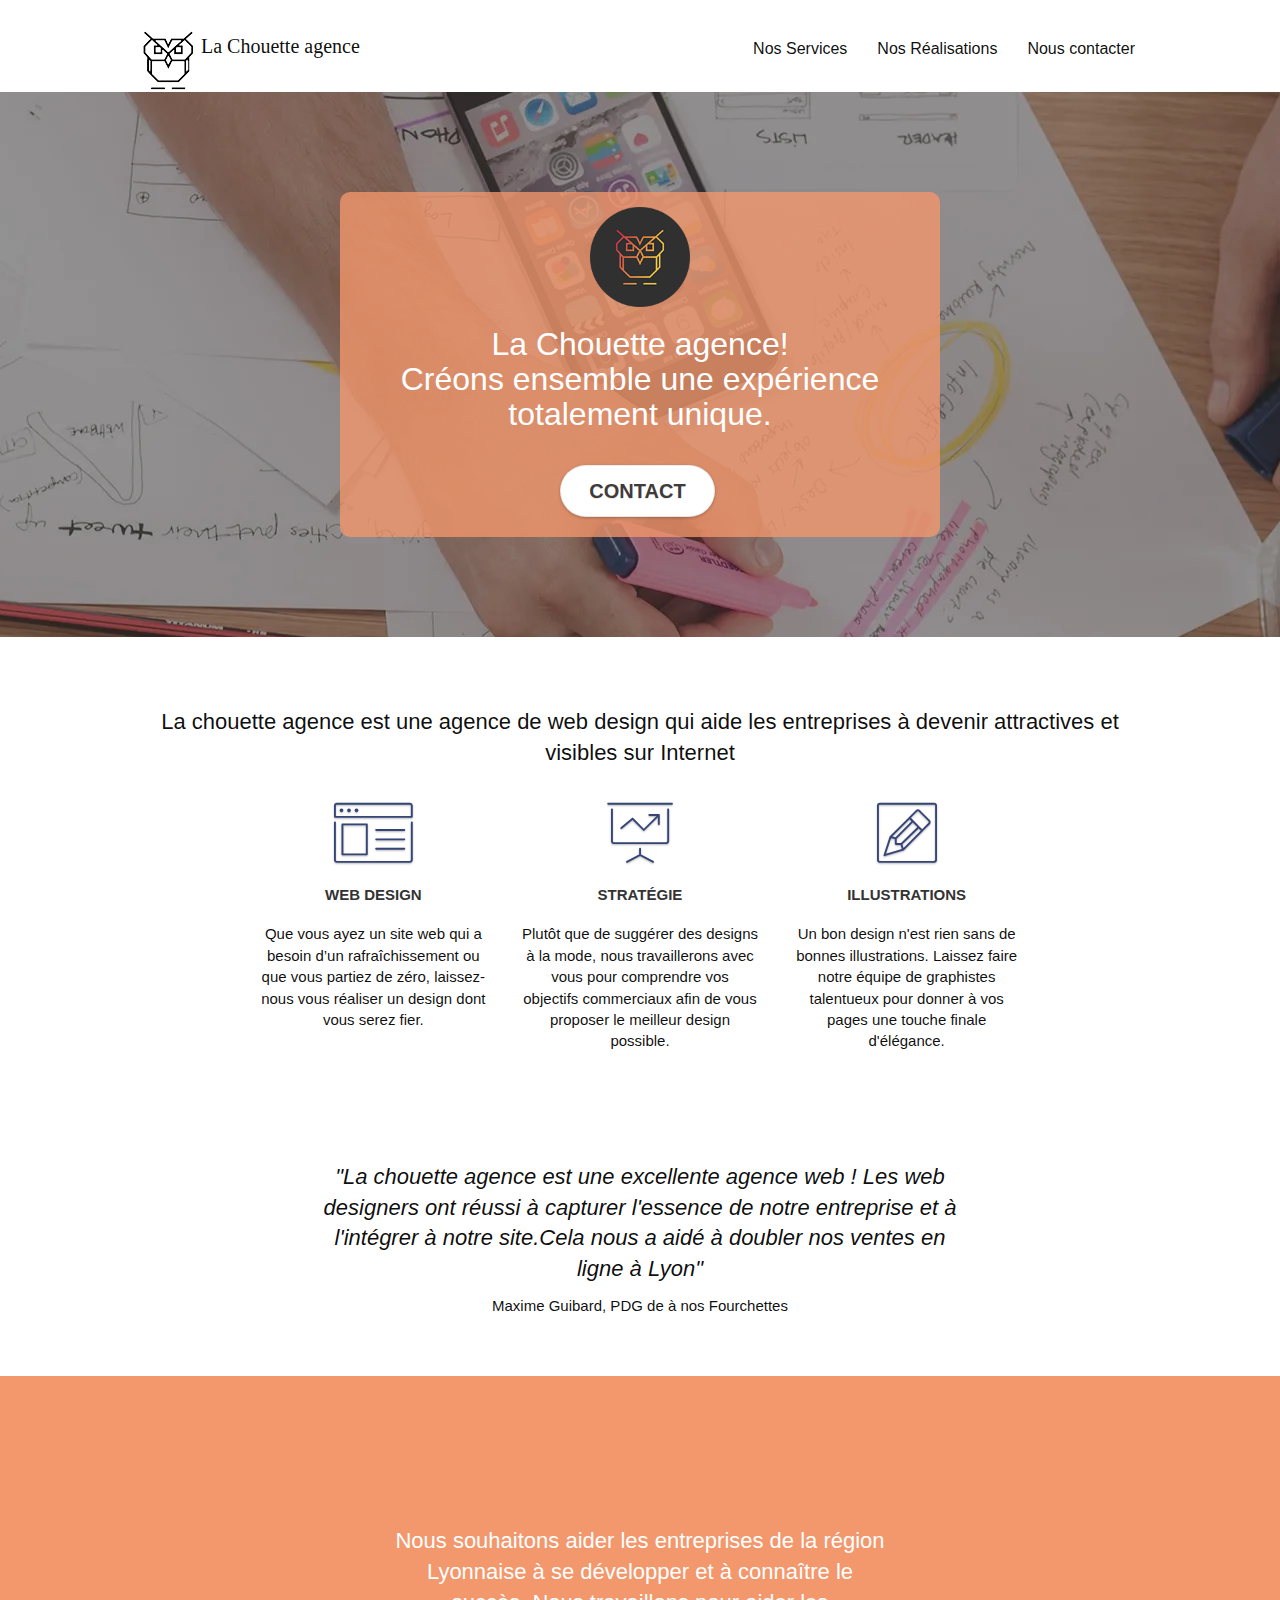
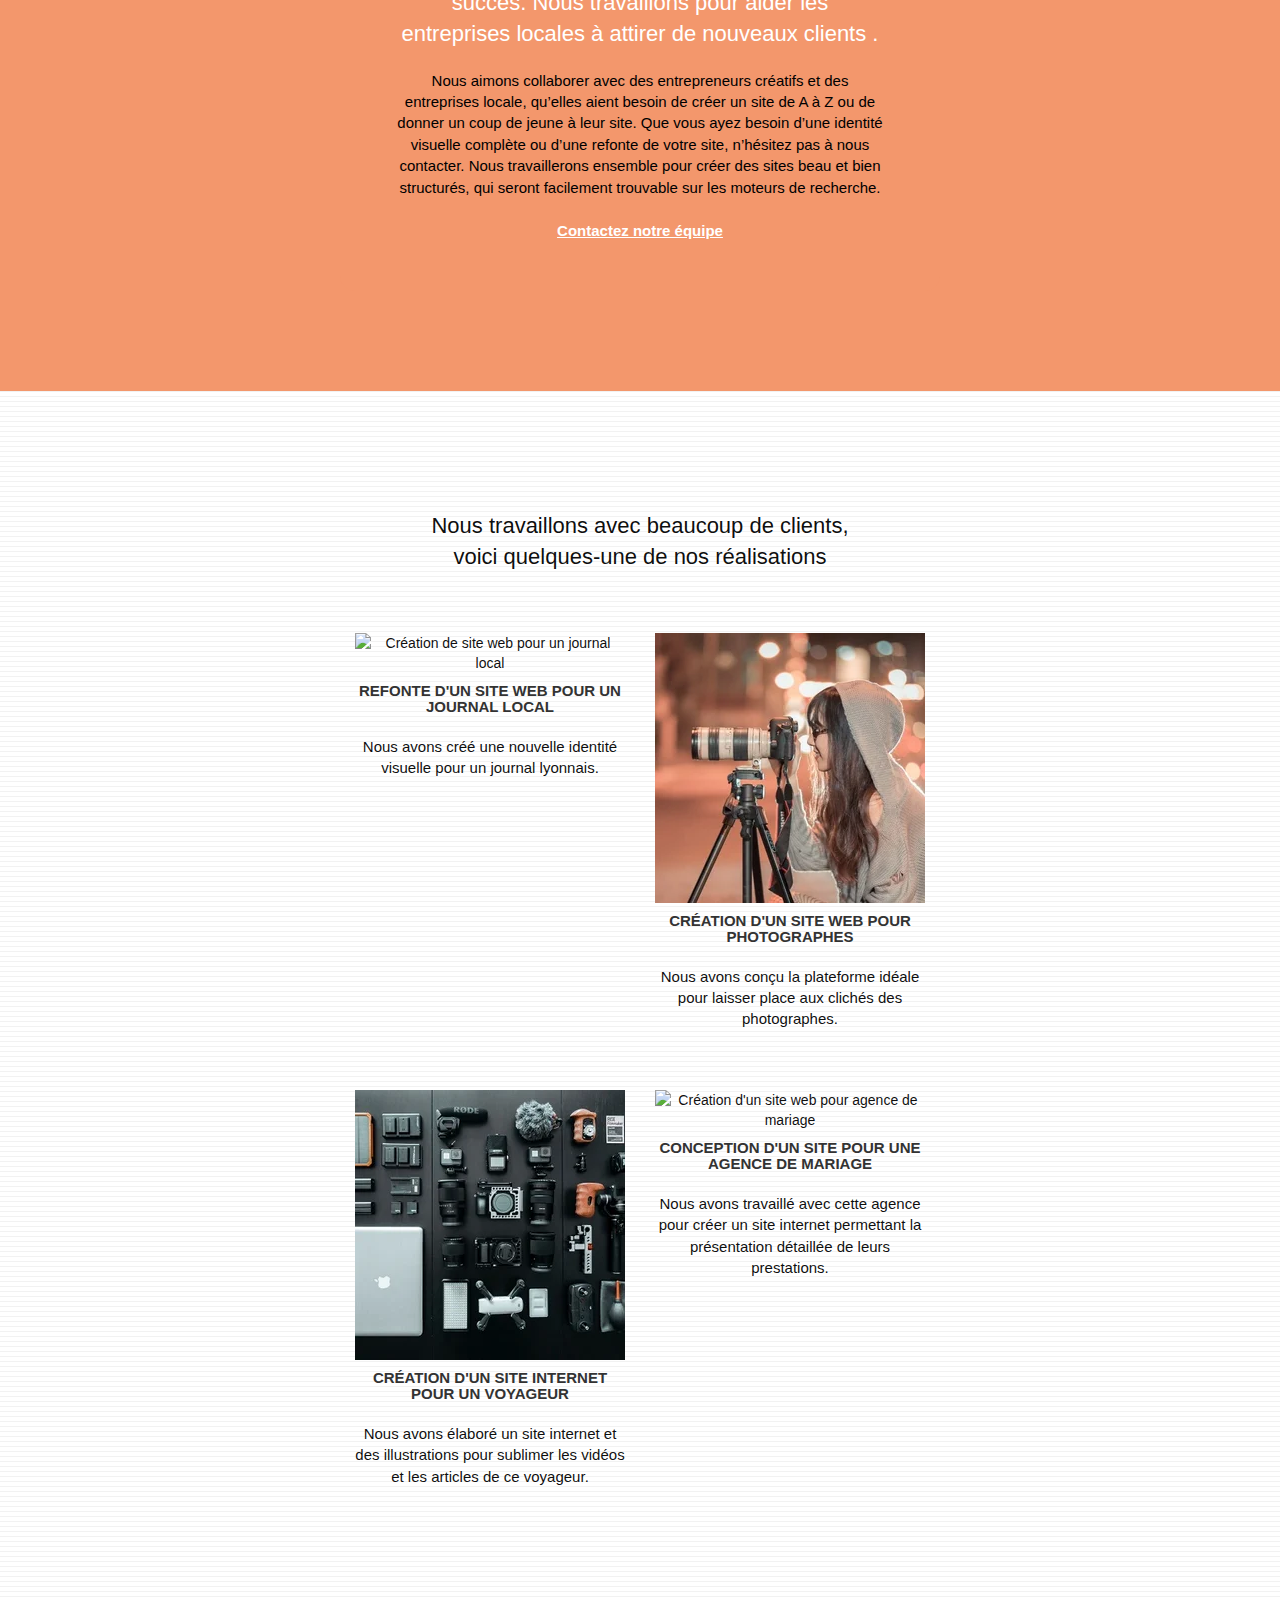
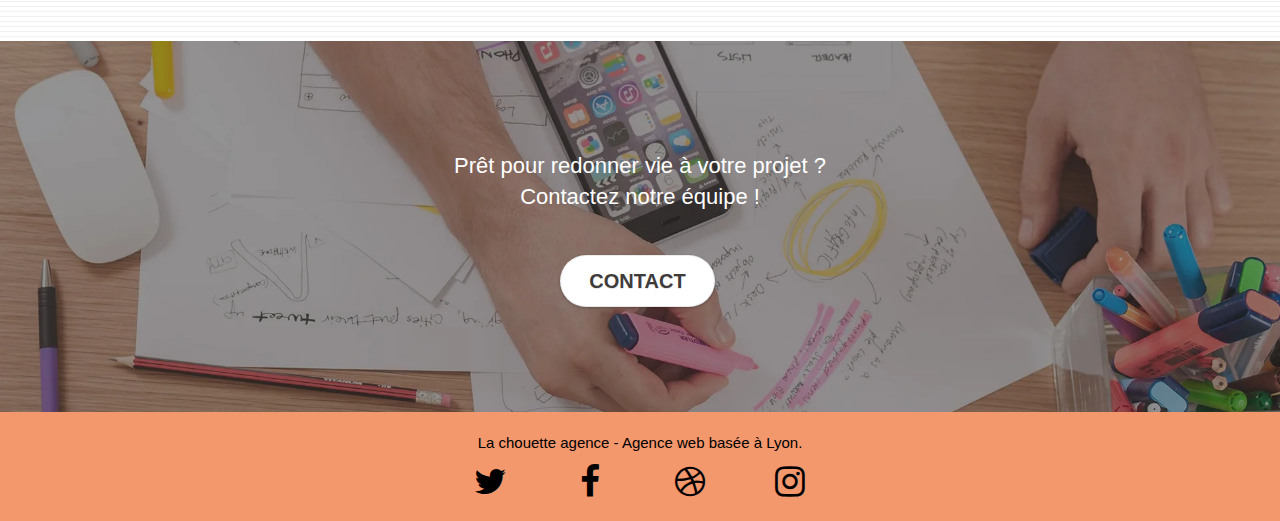
==== commit d3aecf0c: "Update index.html" ====
--- a/index.html
+++ b/index.html
@@ -21,7 +21,7 @@
 
     <link rel="shortcut icon" type="image/png" href="favicon.jpg"> 
 	<link rel="apple-touch-icon" href="favicon.jpg">   
-	<link rel="stylesheet" type="text/css" href="./css/bootstrap.css">
+	<link rel="stylesheet" type="text/css" href="./css/bootstrap.min.css">
 	<link rel="stylesheet" type="text/css" href="style.css">
 	<link rel="stylesheet" type="text/css" href="./css/font-awesome.css">
 	<link rel="stylesheet" type="text/css" href="./css/et-line.css">
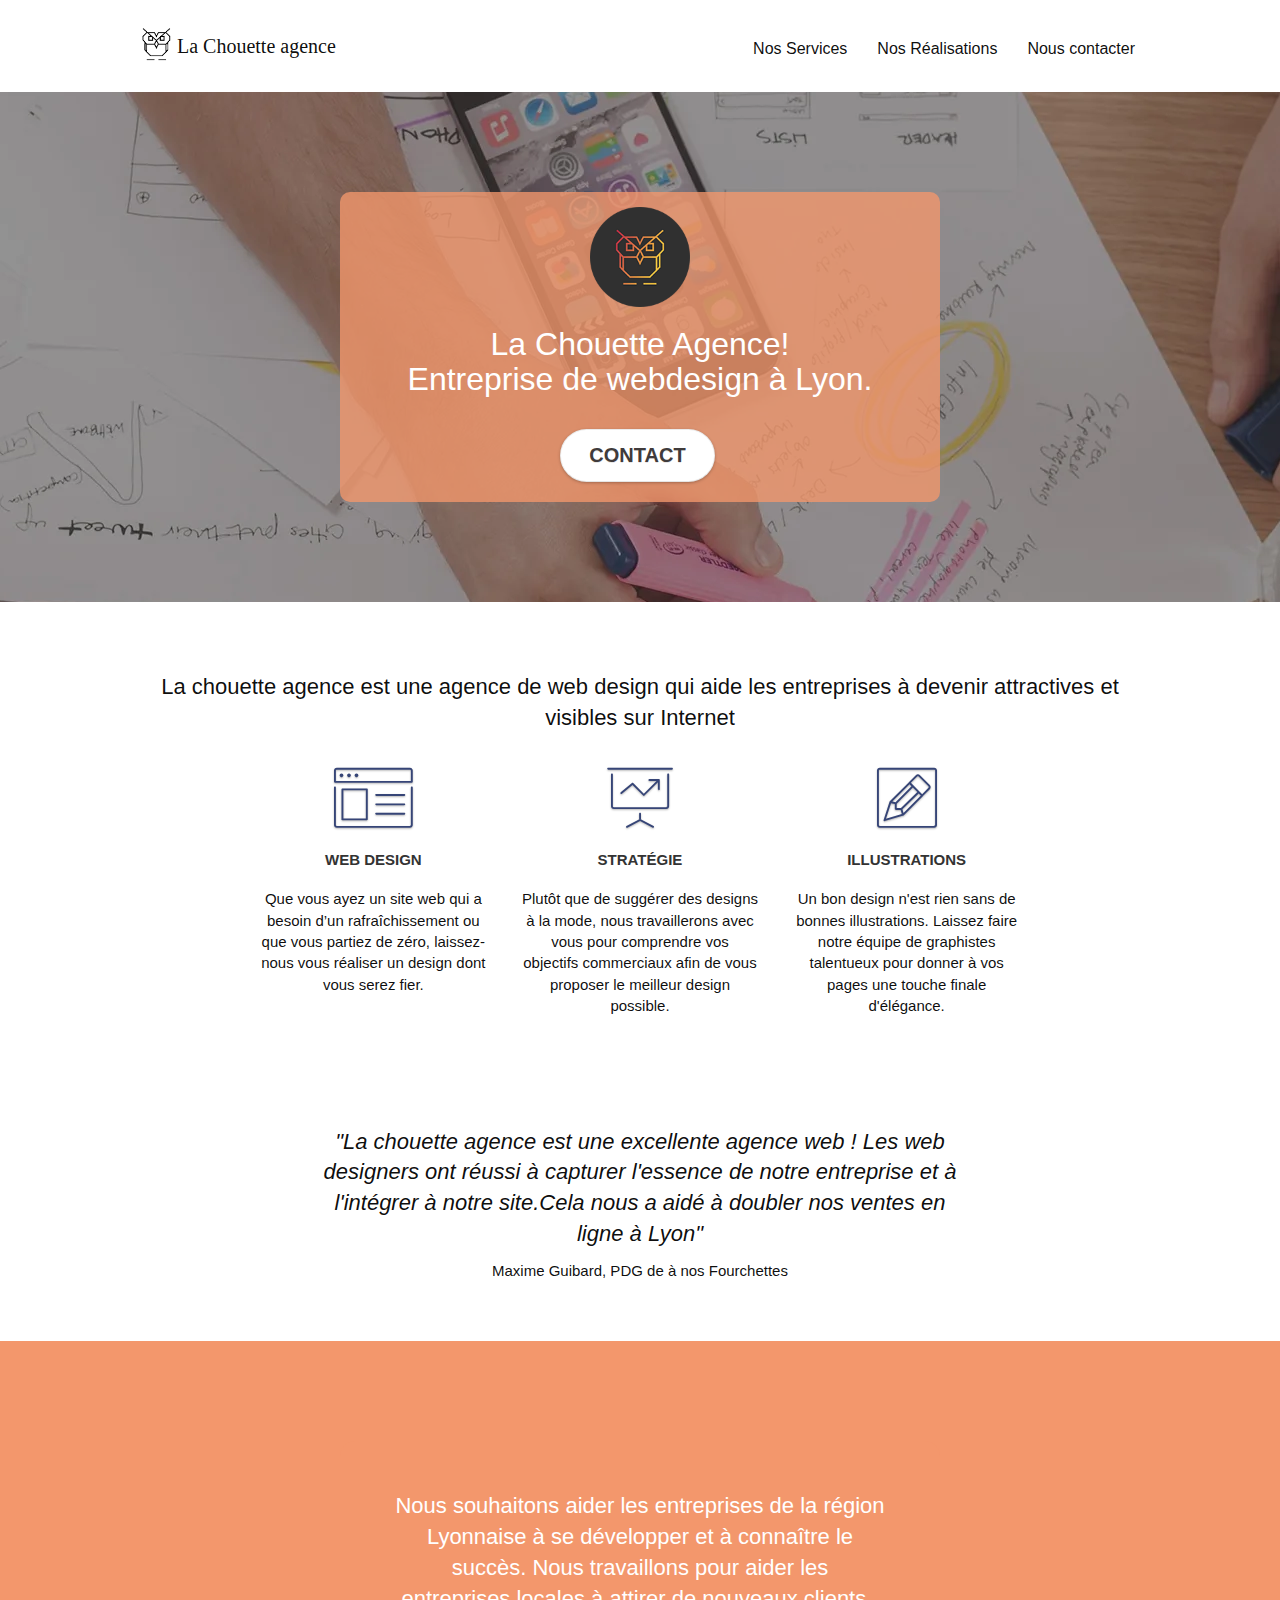
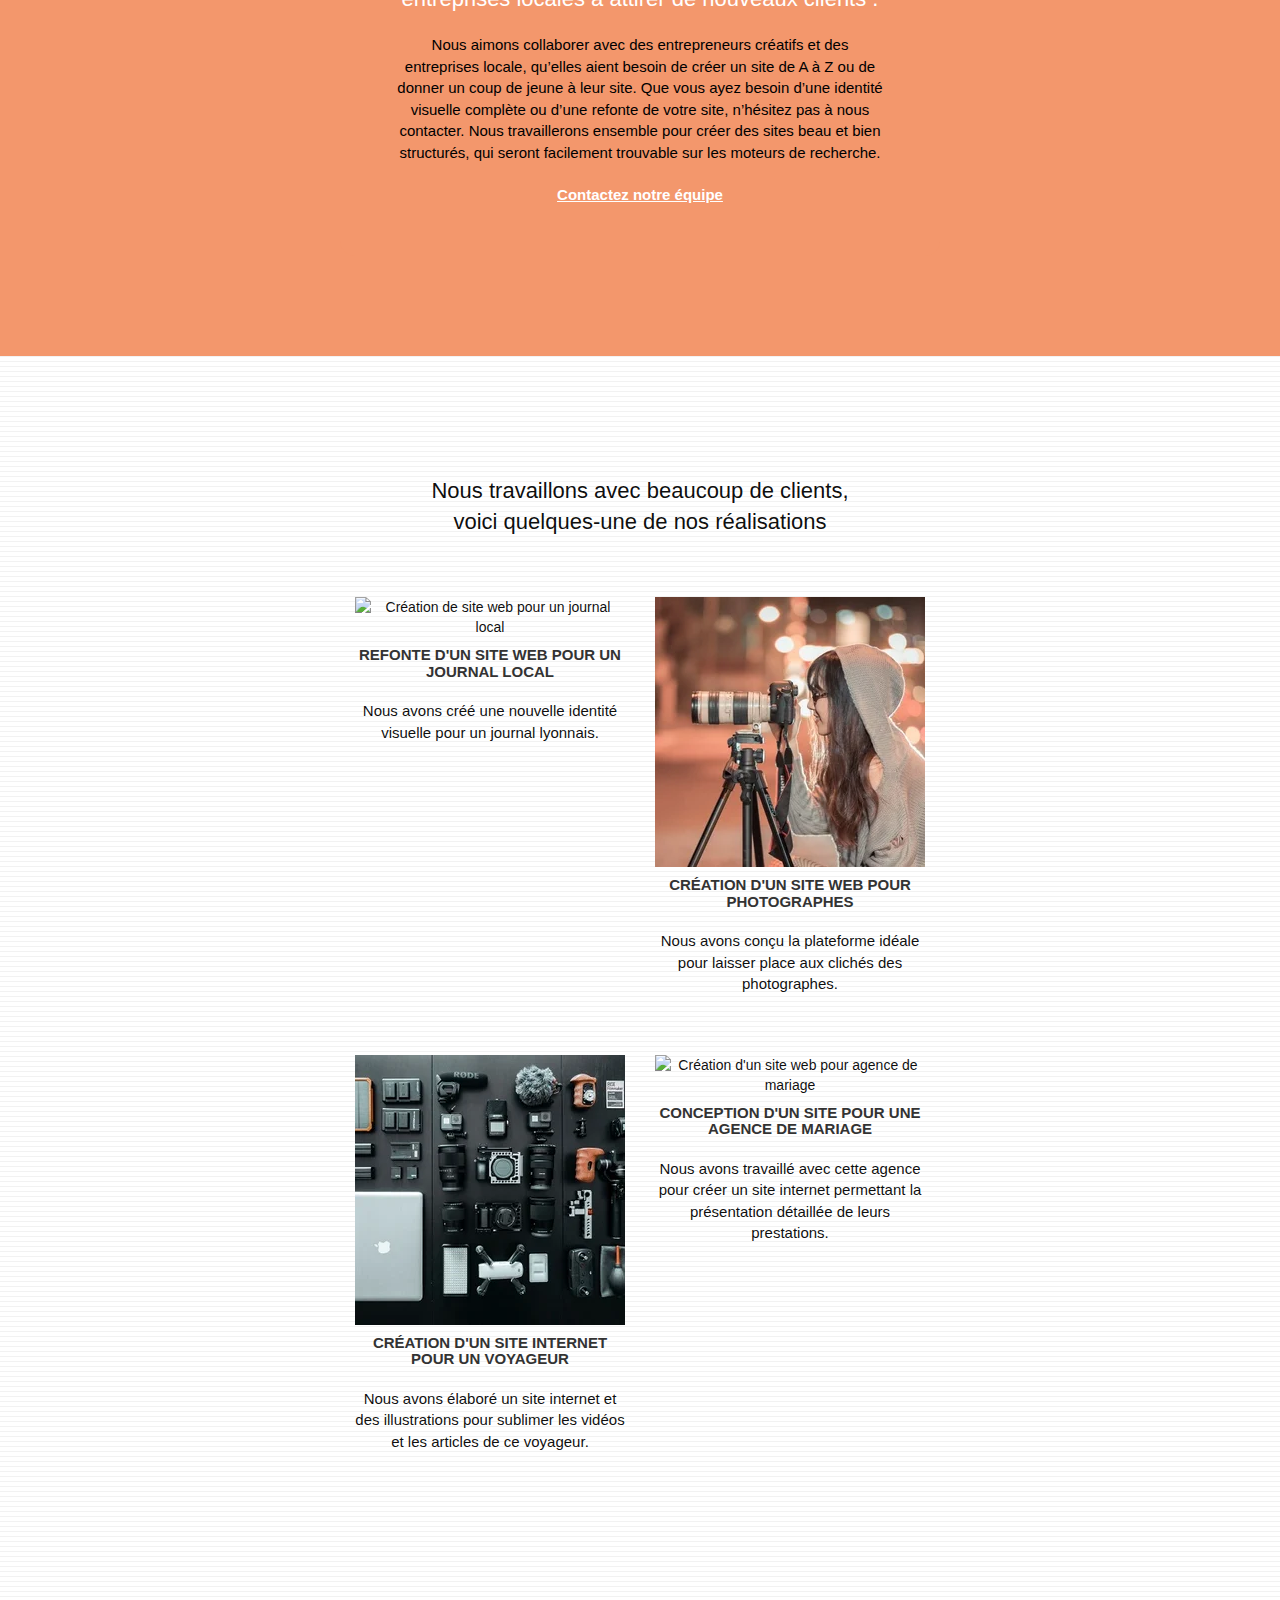
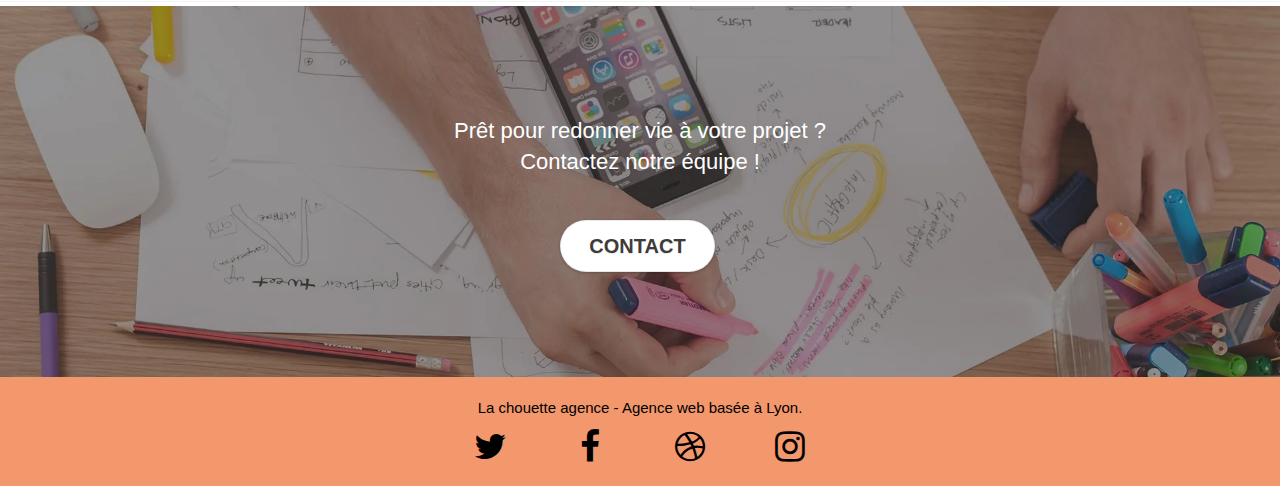
==== commit 7faabb02: "Update index.html" ====
--- a/index.html
+++ b/index.html
@@ -6,7 +6,7 @@
 <!--Modification des mots-clés et description-->
     <meta name="keywords" content="Entreprise webdesign, Lyon, La choutette agence, agence web, site internet, création site web">
     <meta name="description" content="La chouette agence, entreprise de webdesign située à Lyon, qui conseille et aide les entreprises quel que soit leur domaine à réaliser leur futur projet.">
-    <meta name="viewport" content="width=device-width, initial-scale=1.0, viewport-fit=cover">
+    <meta name="viewport" content="width=device-width, initial-scale=1.0">
 	<meta name="google-site-verification" content="nMI5q4w3nzs-Ezta5hgh4aOCDaffCOp7oDGwOYuw6D8" />
 <!--Autorisation d'indexation dans le moteur de recherche google-->
 	<meta name="robots" content="index, follow">
@@ -30,14 +30,6 @@
 <!--Previent les duplications-->
 	<link rel="canonical" href="https://tchessi.github.io/Lachouetteagence/index.html">   
 <!-- Analytics -->
-	<script defer src="https://www.googletagmanager.com/gtag/js?id=UA-164645214-1"></script>
-	<script defer>
-		window.dataLayer = window.dataLayer || [];
-		function gtag() { dataLayer.push(arguments); }
-		gtag('js', new Date());
-
-		gtag('config', 'UA-164645214-1');
-	</script>
 <!-- Analytics END -->
     
 </head>
@@ -77,14 +69,14 @@
 <!-- bloc-0 END -->
 
 <!-- bloc-1-presentation -->
-<div class="bloc bgc-dark-slate-blue bg-banniere d-bloc bg-t-edge bloc-bg-texture texture-paper b-parallax" id="bloc-1-hero" alt="Bannière du site">
+<div class="bloc bgc-dark-slate-blue bg-banniere d-bloc bg-t-edge bloc-bg-texture texture-paper b-parallax" id="bloc-1-hero">
 	<div class="container bloc-lg">
 		<div class="row tight-width-whitespace">
 			<div class="col-sm-12 tangerine-background">
 				<img src="img/logop.png" class="center-block image-resize-mode" width="100" height="100" alt="Logo de La chouette agence"/>
 				<h1 class="text-center hero-bloc-text tc-white ">
-					La Chouette agence! <br>
-					Créons ensemble une expérience totalement unique.
+					La Chouette Agence! <br>
+				    Entreprise de webdesign à Lyon.	
 				</h1>
 				<div class="text-center">
 					<a href="contact.html#bloc-7" class="btn btn-lg btn-clean btn-rd cta-hero btn-atomic-tangerine" id="cta-hero">Contact</a>
@@ -140,7 +132,7 @@
 			</div>
 		</div>
 		<div class="row voffset-lg voffset">
-			<div class="col-xs-12 col-md-8 col-md-offset-2 text-center" alt="Avis de Maxime Guibard, PDG de à nos Fourchettes">
+			<div class="col-xs-12 col-md-8 col-md-offset-2 text-center">
 				<h2>
 				<em>
 					"La chouette agence est une excellente agence web !
@@ -184,7 +176,7 @@
 		<div class="row tight-width-whitespace portfolio-row">
 			<div class="col-sm-6">
 				<a href="img/1.webp" data-lightbox="img/1.webp" data-gallery-id="gallery-1" data-caption="Refonte d'un site web pour un journal local" data-frame="snapshot-lb">
-				<img src="img/1.webp" width="270px" height="270px" alt="Création de site web pour un journal local" class="img-responsive portfolio-thumb" /></a>
+				<img src="img/1.webp" width="270" height="270" alt="Création de site web pour un journal local" class="img-responsive portfolio-thumb" /></a>
 				<h3 class="mg-md text-center">
 					Refonte d'un site web pour un journal local
 				</h3>
@@ -194,7 +186,7 @@
 			</div>
 			<div class="col-sm-6">
 				<a href="img/2.webp" data-lightbox="img/2.webp" data-gallery-id="gallery-1" data-caption="Création d'un site web pour photographes" data-frame="snapshot-lb">
-				<img src="img/2.webp" width="270px" height="270px" class="img-responsive portfolio-thumb" alt="Création d'un site web pour photographes" /></a>
+				<img src="img/2.webp" width="270" height="270" class="img-responsive portfolio-thumb" alt="Création d'un site web pour photographes" /></a>
 				<h3 class="mg-md text-center">
 					Création d'un site web pour photographes
 				</h3>
@@ -206,7 +198,7 @@
 		<div class="row tight-width-whitespace portfolio-row">
 			<div class="col-sm-6">
 				<a href="img/3.webp" data-lightbox="img/3.webp" data-gallery-id="gallery-1" data-caption="Création d'un site internet pour un voyageur" data-frame="snapshot-lb">
-					<img src="img/3.webp" width="270px" height="270px" class="img-responsive portfolio-thumb" alt="Création d'un site web pour voyageur"/></a>
+					<img src="img/3.webp" width="270" height="270" class="img-responsive portfolio-thumb" alt="Création d'un site web pour voyageur"/></a>
 				<h3 class="mg-md text-center">
 					Création d'un site internet pour un voyageur
 				</h3>
@@ -216,7 +208,7 @@
 			</div>
 			<div class="col-sm-6">
 				<a href="img/4.webp" data-lightbox="img/4.webp" data-gallery-id="gallery-1" data-caption="Conception d'un site pour une agence de mariage" data-frame="snapshot-lb">
-				<img src="img/4.webp" width="270px" height="270px" class="img-responsive portfolio-thumb" alt="Création d'un site web pour agence de mariage" /></a>
+				<img src="img/4.webp" width="270" height="270" class="img-responsive portfolio-thumb" alt="Création d'un site web pour agence de mariage" /></a>
 				<h3 class="mg-md text-center">
 					Conception d'un site pour une agence de mariage
 				</h3>
@@ -237,7 +229,7 @@
 				Prêt pour redonner vie à votre projet ?<br>Contactez notre équipe !
 			</h2>
 			<div class="col-sm-12 text-center">
-				<a href="contact.html" class="btn btn-atomic-tangerine btn-clean btn-rd btn-lg cta-hero" tiltle="Contact">Contact</a>
+				<a href="contact.html" class="btn btn-atomic-tangerine btn-clean btn-rd btn-lg cta-hero" title="Contact">Contact</a>
 			</div>
 		</div>
 	</div>
@@ -259,22 +251,22 @@
 				<div class="row row-no-gutters social">
 					<div class="col-sm-3">
 						<div class="text-center">
-							<a class="social" href="https://twitter.com/?lang=fr" title="Twitter"><span class="fa fa-twitter icon-md" alternate="twitter icon" ></span></a>
-						</div>
-					</div>
-					<div class="col-sm-3">
-						<div class="text-center">
-							<a class="social" href="https://fr-fr.facebook.com" title="facebook" ><span class="fa fa-facebook icon-md" alternate="facebook icon"></span></a>
-						</div>
-					</div>
-					<div class="col-sm-3">
-						<div class="text-center">
-							<a class="social" href="https://dribbble.com" title="Dribbble" ><span class="fa fa-dribbble icon-md" alternate="dribble icon"></span></a>
-						</div>
-					</div>
-					<div class="col-sm-3">
-						<div class="text-center">
-							<a class="social" href="https://www.instagram.com" title="Instagram"><span class="fa fa-instagram icon-md" alternate="instagram logo"></span></a>
+							<a class="social" href="https://twitter.com/?lang=fr" title="Twitter"><span class="fa fa-twitter icon-md"></span></a>
+						</div>
+					</div>
+					<div class="col-sm-3">
+						<div class="text-center">
+							<a class="social" href="https://fr-fr.facebook.com" title="facebook"><span class="fa fa-facebook icon-md"></span></a>
+						</div>
+					</div>
+					<div class="col-sm-3">
+						<div class="text-center">
+							<a class="social" href="https://dribbble.com" title="Dribbble"><span class="fa fa-dribbble icon-md"></span></a>
+						</div>
+					</div>
+					<div class="col-sm-3">
+						<div class="text-center">
+							<a class="social" href="https://www.instagram.com" title="Instagram"><span class="fa fa-instagram icon-md"></span></a>
 						</div>
 					</div>
 				</div>
@@ -293,8 +285,6 @@
 <script defer src="./js/blocs.js"></script>
 <script defer src="./js/jquery.touchSwipe.js"></script>
 <script async src="./js/gmaps.js"></script>
-<script defer>LUX=(function(){var a=("undefined"!==typeof(LUX)&&"undefined"!==typeof(LUX.gaMarks)?LUX.gaMarks:[]);var d=("undefined"!==typeof(LUX)&&"undefined"!==typeof(LUX.gaMeasures)?LUX.gaMeasures:[]);var j="LUX_start";var k=window.performance;var l=("undefined"!==typeof(LUX)&&LUX.ns?LUX.ns:(Date.now?Date.now():+(new Date())));if(k&&k.timing&&k.timing.navigationStart){l=k.timing.navigationStart}function f(){if(k&&k.now){return k.now()}var o=Date.now?Date.now():+(new Date());return o-l}function b(n){if(k){if(k.mark){return k.mark(n)}else{if(k.webkitMark){return k.webkitMark(n)}}}a.push({name:n,entryType:"mark",startTime:f(),duration:0});return}function m(p,t,n){if("undefined"===typeof(t)&&h(j)){t=j}if(k){if(k.measure){if(t){if(n){return k.measure(p,t,n)}else{return k.measure(p,t)}}else{return k.measure(p)}}else{if(k.webkitMeasure){return k.webkitMeasure(p,t,n)}}}var r=0,o=f();if(t){var s=h(t);if(s){r=s.startTime}else{if(k&&k.timing&&k.timing[t]){r=k.timing[t]-k.timing.navigationStart}else{return}}}if(n){var q=h(n);if(q){o=q.startTime}else{if(k&&k.timing&&k.timing[n]){o=k.timing[n]-k.timing.navigationStart}else{return}}}d.push({name:p,entryType:"measure",startTime:r,duration:(o-r)});return}function h(n){return c(n,g())}function c(p,o){for(i=o.length-1;i>=0;i--){var n=o[i];if(p===n.name){return n}}return undefined}function g(){if(k){if(k.getEntriesByType){return k.getEntriesByType("mark")}else{if(k.webkitGetEntriesByType){return k.webkitGetEntriesByType("mark")}}}return a}return{mark:b,measure:m,gaMarks:a,gaMeasures:d}})();LUX.ns=(Date.now?Date.now():+(new Date()));LUX.ac=[];LUX.cmd=function(a){LUX.ac.push(a)};LUX.init=function(){LUX.cmd(["init"])};LUX.send=function(){LUX.cmd(["send"])};LUX.addData=function(a,b){LUX.cmd(["addData",a,b])};LUX_ae=[];window.addEventListener("error",function(a){LUX_ae.push(a)});LUX_al=[];if("function"===typeof(PerformanceObserver)&&"function"===typeof(PerformanceLongTaskTiming)){var LongTaskObserver=new PerformanceObserver(function(c){var b=c.getEntries();for(var a=0;a<b.length;a++){var d=b[a];LUX_al.push(d)}});try{LongTaskObserver.observe({type:["longtask"]})}catch(e){}};</script>
-
     
 
 </body>
--- a/style.css
+++ b/style.css
@@ -311,14 +311,14 @@
 }
 
 .navbar-brand img {
-    width: 55px;
-    height: 72px;
+    width: 31px;
+    height: 40px;
     margin: 0 5px 0 0;
     display: inline;
 }
 
 .navbar-brand img[src$=svg] {
-    min-width: 100px;
+    min-width: 30px;
 }
 
 .nav-center .navbar-brand img {
@@ -808,7 +808,9 @@
     background: #c27956!important;
     color: #FFFFFF!important;
 }
-
+button.bloc-button {
+    background: #F3976C;
+}
 .ltc-white {
     color: #FFFFFF!important;
 }
@@ -869,13 +871,13 @@
     }
 }
 
-@media only screen and (min-device-width: 768px) and (max-device-width: 1024px) and (orientation: landscape) {
+@media only screen and (min-width: 768px) and (max-width: 1024px) and (orientation: landscape) {
     .b-parallax {
         background-attachment: scroll;
     }
 }
 
-@media only screen and (min-device-width: 1024px) and (max-device-width: 1366px) and (-webkit-min-device-pixel-ratio: 1.5) {
+@media only screen and (min-width: 1024px) and (max-width: 1366px) and (-webkit-min-pixel-ratio: 1.5) {
     .b-parallax {
         background-attachment: scroll;
     }
@@ -893,10 +895,6 @@
         overflow-x: hidden;
         position: relative;
     }
-    .bloc {
-        padding-left: constant(safe-area-inset-left);
-        padding-right: constant(safe-area-inset-right);
-    }
     .bloc-group,
     .bloc-group .bloc {
         display: block;
@@ -905,8 +903,6 @@
     .bloc-fill-screen .fill-bloc-top-edge,
     .bloc-fill-screen .fill-bloc-bottom-edge {
         padding: 0 20px;
-        padding-left: constant(safe-area-inset-left);
-        padding-right: constant(safe-area-inset-right);
     }
 }
 
@@ -1037,13 +1033,13 @@
     .close-lightbox {
         display: inline-block;
     }
-    .blocsapp-device-iphone5 {
+    .blocsapp-iphone5 {
         background-size: 216px 425px;
         padding-top: 60px;
         width: 216px;
         height: 425px;
     }
-    .blocsapp-device-iphone5 img {
+    .blocsapp-iphone5 img {
         width: 180px;
         height: 320px;
     }
@@ -1067,4 +1063,9 @@
         background: #F3976C;
 
     }
+    .navbar-brand img {
+        width: 31px;
+        height: 40px;
+    
+    }
 }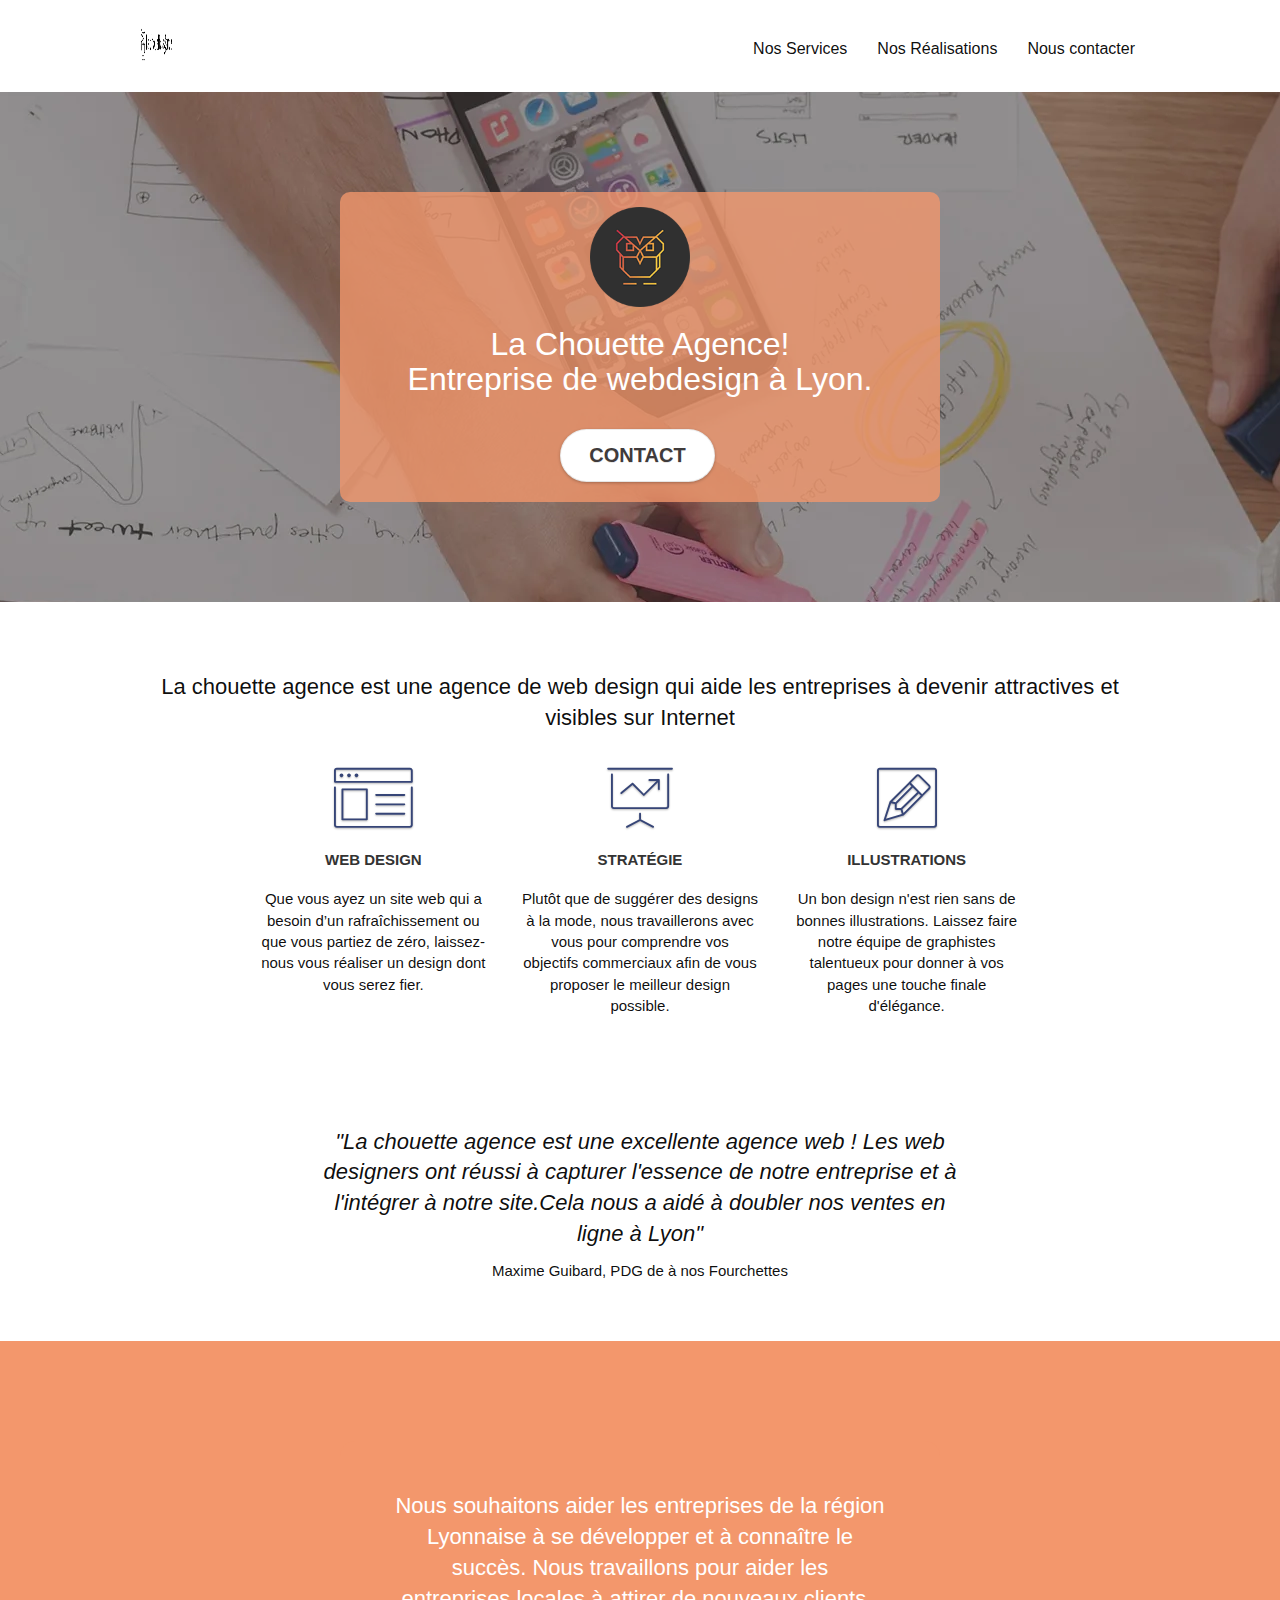
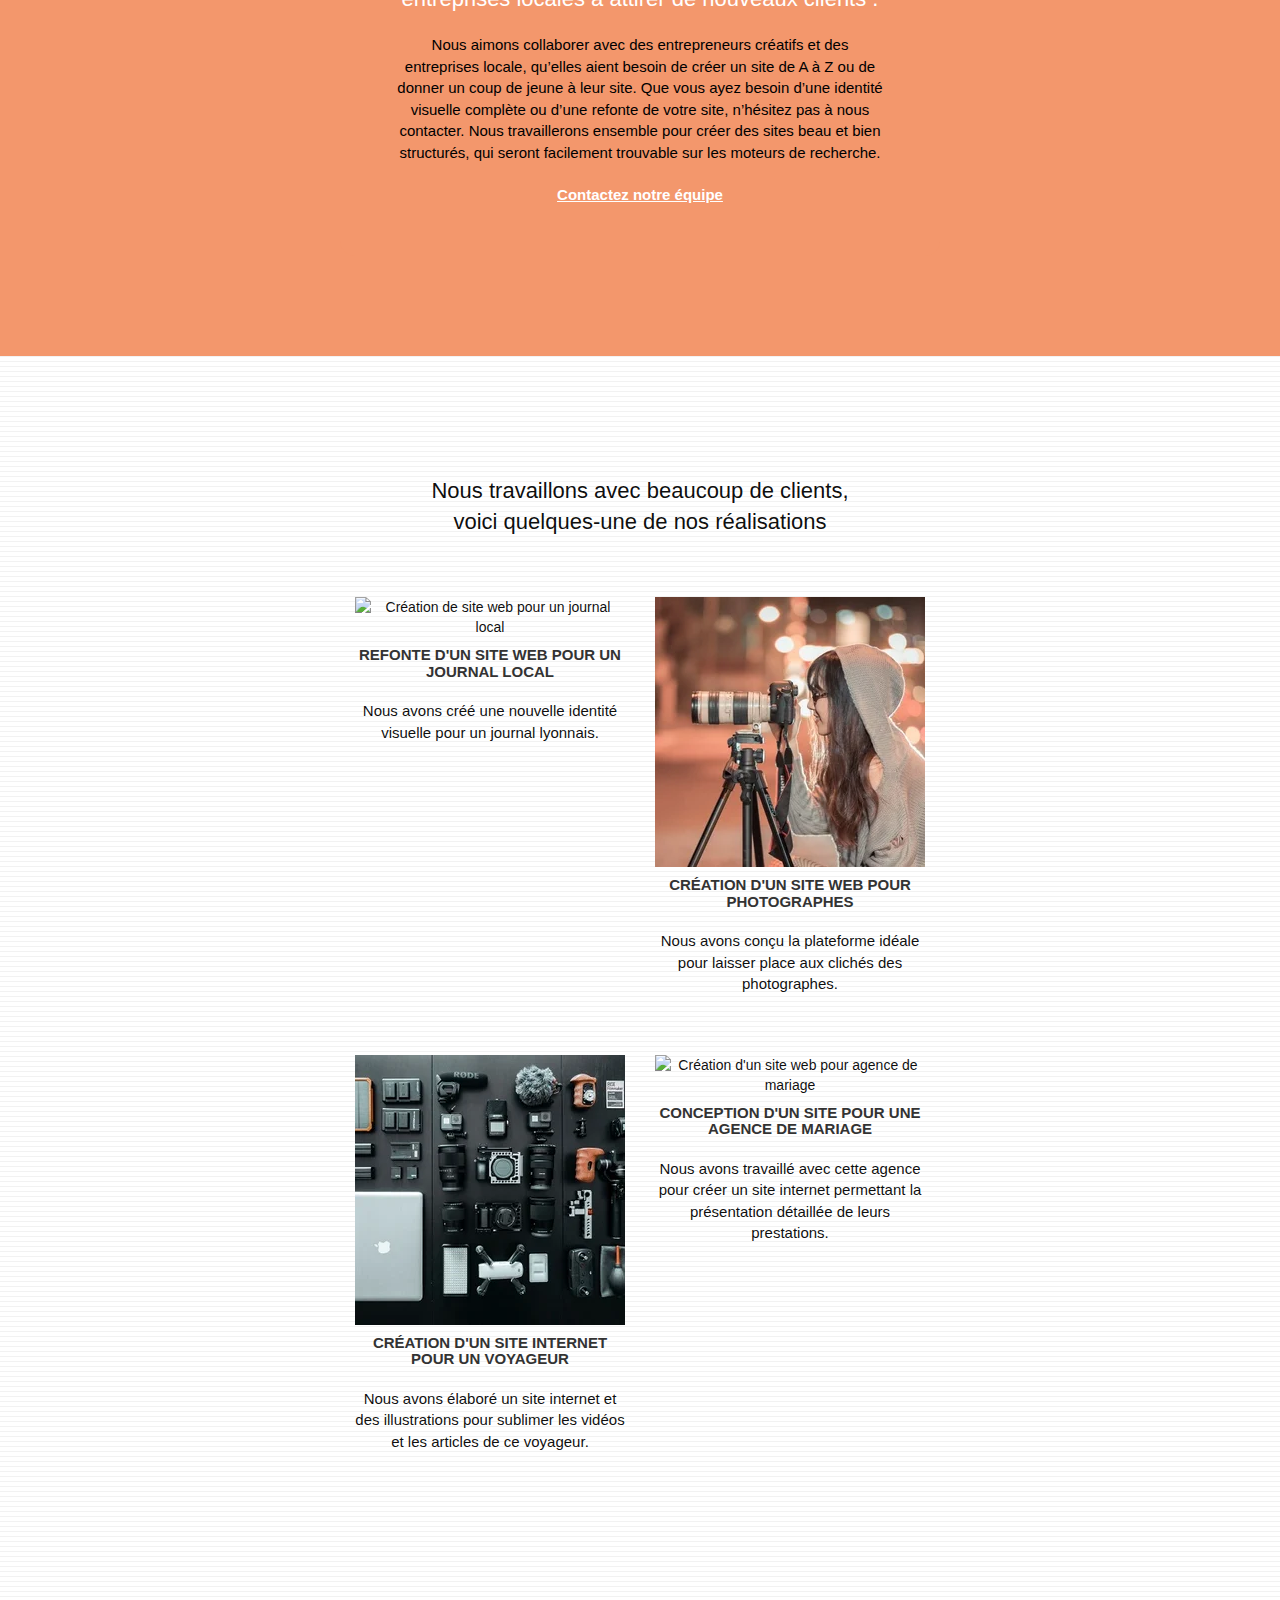
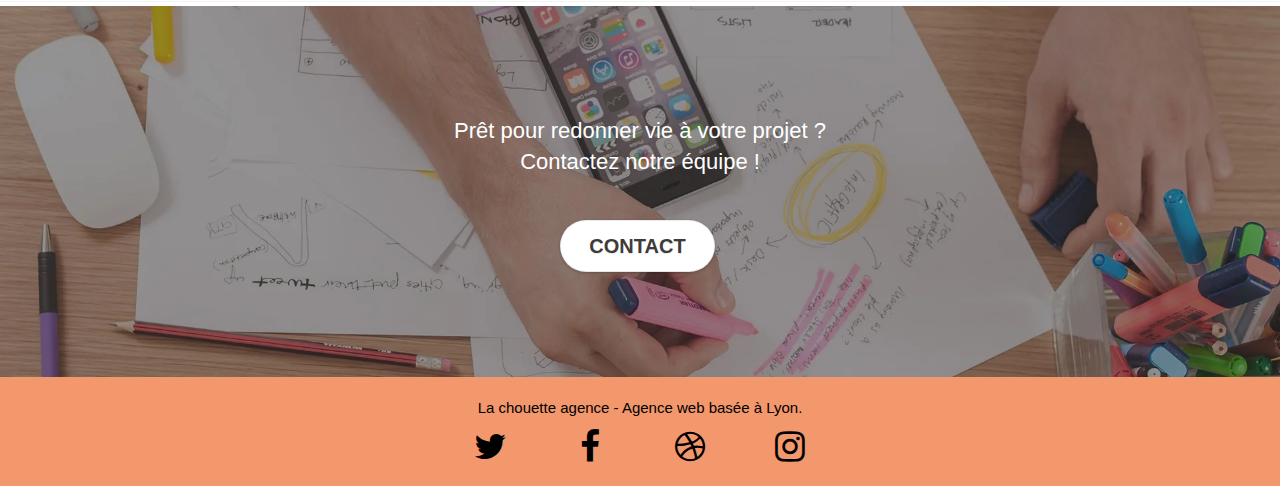
==== commit 2ea8c6a8: "Update index.html" ====
--- a/index.html
+++ b/index.html
@@ -43,8 +43,8 @@
 
 		<nav class="navbar row">
 			<div class="navbar-header">
-				<a class="navbar-brand" href="index.html" title="La page d'accueil"><img src="img/la-chouette-agence.png" width="31" height="40" alt="Logo du site" />
-					<p>La Chouette agence</p>
+				<a class="navbar-brand" href="index.html" title="La page d'accueil"><img src="img/la-chouette-agence2.png"  height="40" alt="Logo du site" />
+					
 				</a>
 				<button id="nav-toggle" type="button" class="ui-navbar-toggle navbar-toggle" data-toggle="collapse" data-target=".navbar-1">
 				<span class="sr-only">Toggle navigation</span><span class="icon-bar"></span><span class="icon-bar"></span><span class="icon-bar"></span>
